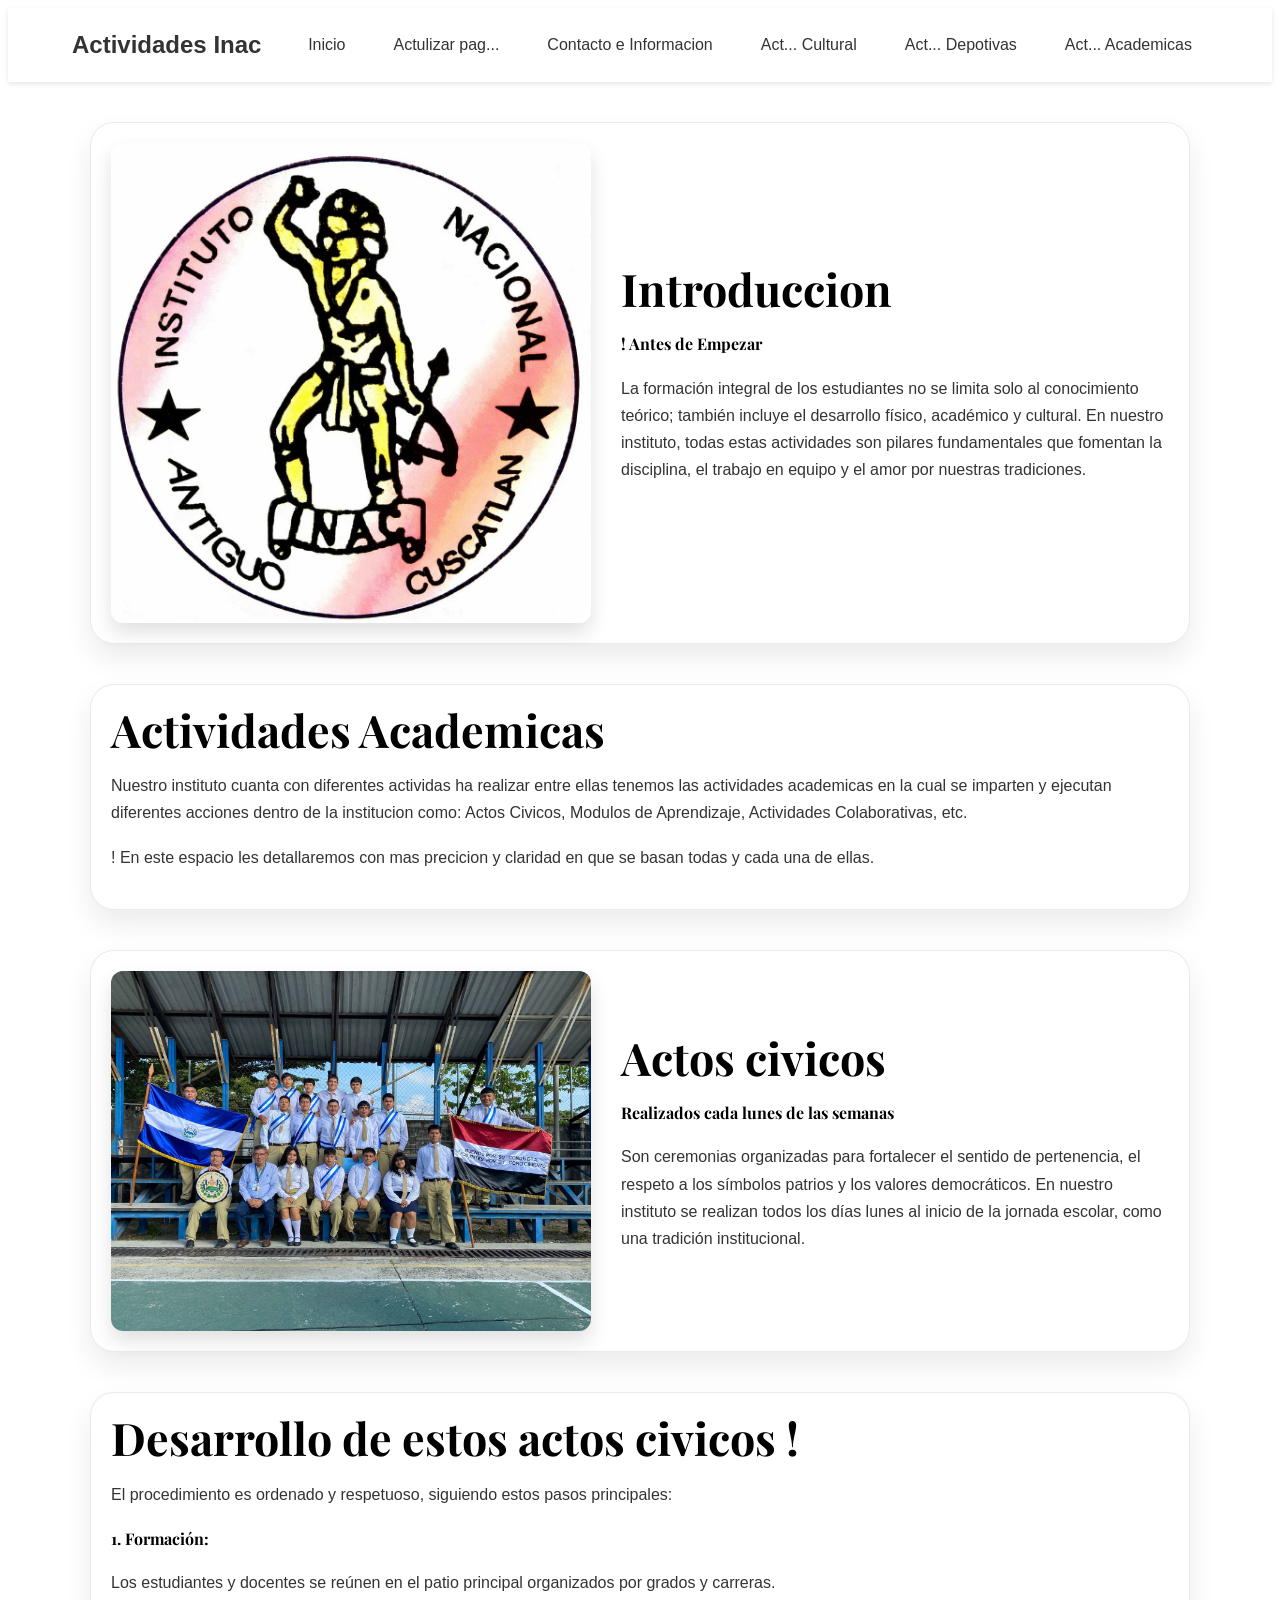
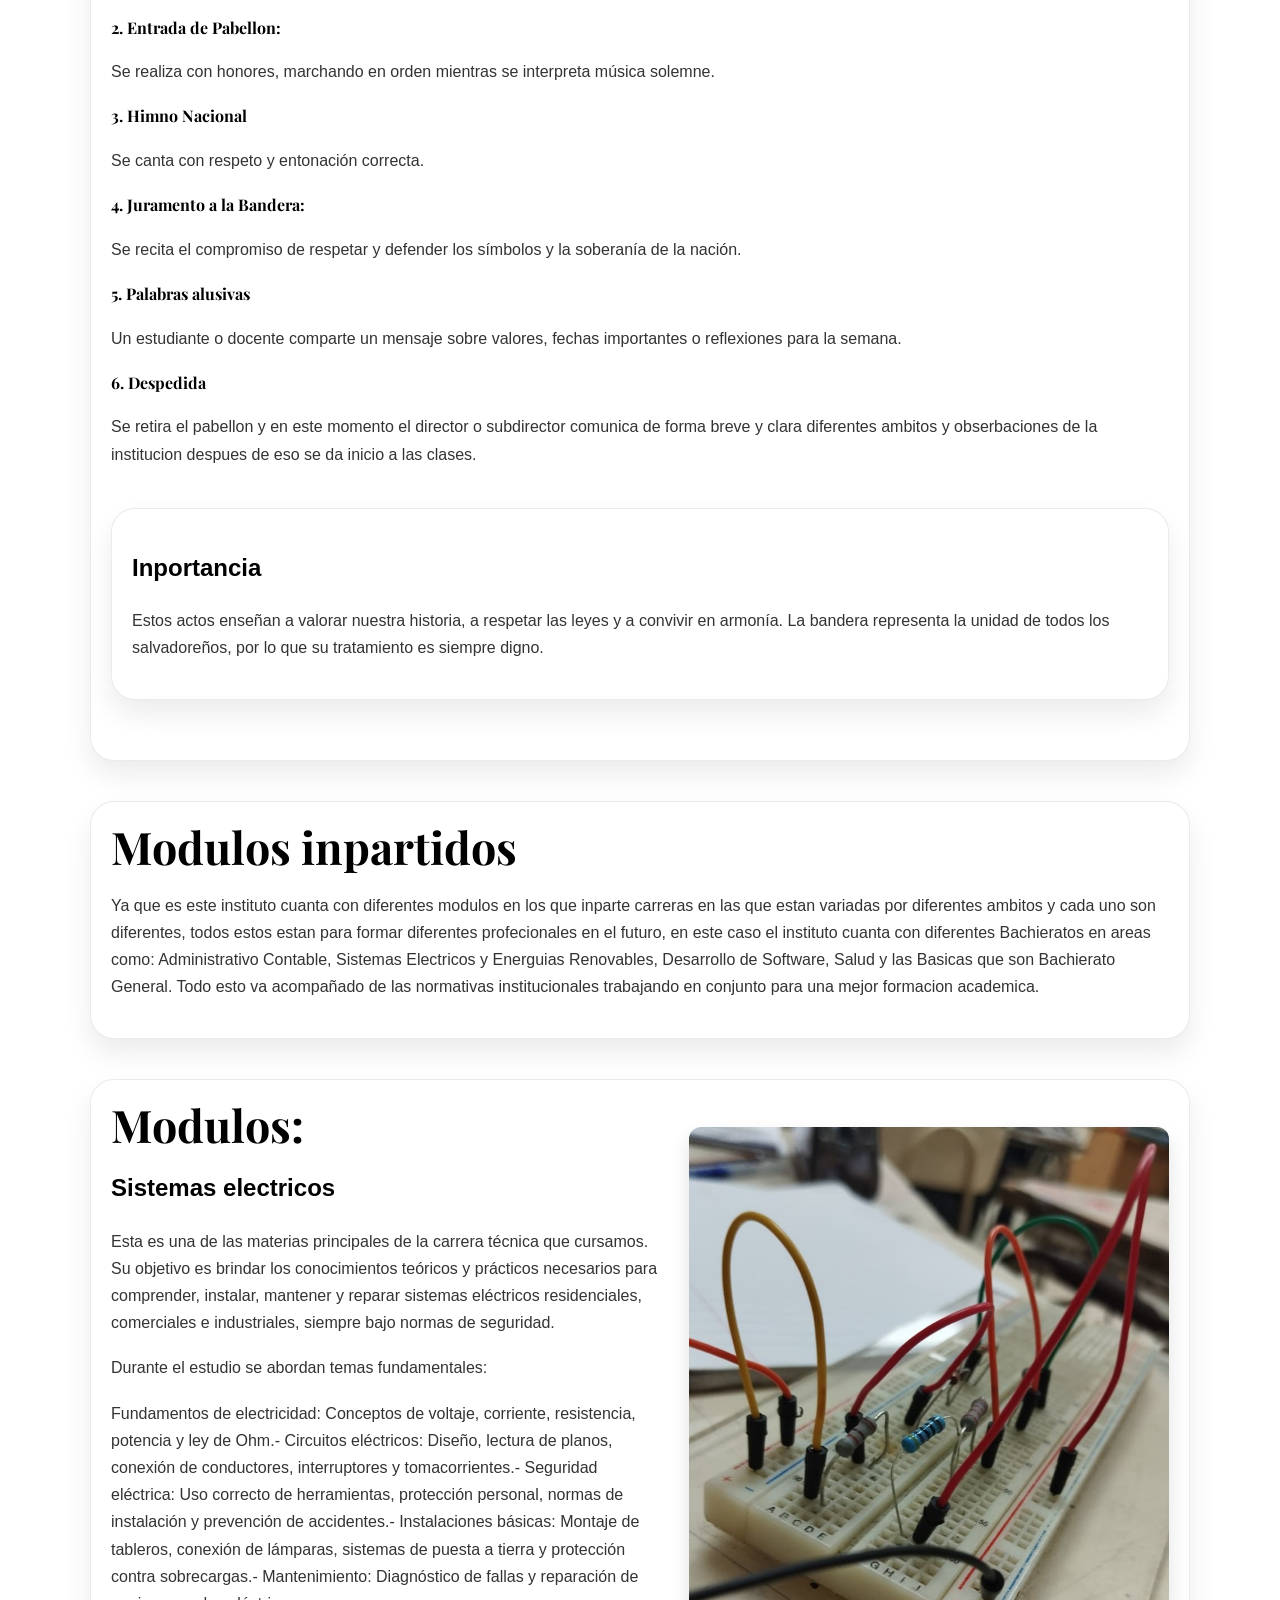
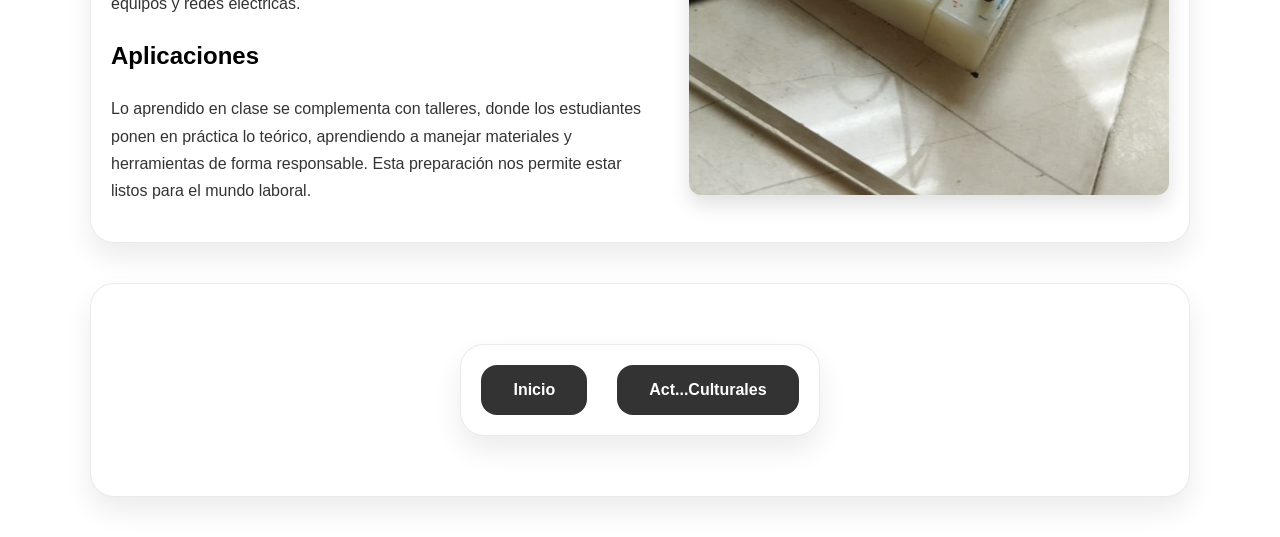
==== actividadesinacp.html @ 6315f8cf "Add files via upload" ====
<!DOCTYPE html>
<html lang="es-ES">
<head>
    <meta charset="UTF-8">
    <meta name="viewport" content="width=device-width, initial-scale=1.0">
    <title>Barroco Copy</title>
    <link rel="stylesheet" href="styles.css">
    <link href="https://fonts.googleapis.com/css2?family=Montserrat:wght@600;700&family=Playfair+Display:wght@400;700&display=swap" rel="stylesheet">
    <style>
        .detalle-barroco {
            display: flex;
            flex-wrap: wrap;
            align-items: center;
            gap: 30px;
            max-width: 1100px;
            margin: 40px auto;
            padding: 20px;
        }
        .detalle-barroco img {
            width: 100%;
            max-width: 480px;
            border-radius: 12px;
            object-fit: cover;
            box-shadow: 0 10px 20px rgba(0,0,0,0.12);
        }
        .detalle-barroco.reverse {
            flex-direction: row-reverse;
        }
        .detalle-contenido {
            flex: 1;
            min-width: 280px;
        }
        .detalle-contenido h1,
        .detalle-contenido h4 {
            margin: 0 0 18px;
            font-family: 'Playfair Display', serif;
        }
        .detalle-contenido h1 {
            font-size: 2.8rem;
            line-height: 1.1;
        }
        .detalle-contenido p {
            color: #333;
            line-height: 1.7;
            margin-bottom: 18px;
            font-size: 1rem;
        }
        .detalle-contenido .cta-buton {
            display: block;
            margin: 1.5rem auto 0;
        }
        @media (max-width: 860px) {
            .detalle-barroco {
                flex-direction: column;
                text-align: center;
            }
            .detalle-contenido {
                width: 100%;
            }
            .detalle-barroco img {
                max-width: 100%;
            }
        }
    </style>
</head>
<body>
    <header>
        <nav>
            <div class="logo">Actividades Inac</div>
            <button class="nav-toggle" aria-label="Abrir menú" aria-expanded="false">
                <span></span>
                <span></span>
                <span></span>
            </button>
            <ul class="nav-links">
                <li><a href="inicio.html">Inicio</a></li>
                <li><a href="index.html">Actulizar pag...</a></li>
                <li><a href="Informaciony contactos.html">Contacto e Informacion</a></li>
                <li><a href="actividadesinacp2.html">Act... Cultural</a></li>
                <li><a href="actividadesinacpdepo.html">Act... Depotivas</a></li>
                <li><a href="actividadesinacp.html">Act... Academicas</a></li>


            </ul>
        </nav>
    </header>

    <main class="fade-section">
   <section   class="detalle-barroco">
            <img src="IMGs/inaclogo.jpg" alt="El Barroco">
            <div class="detalle-contenido">
                <h1>Introduccion</h1>
                <h4>! Antes de Empezar</h4>
                <p>La formación integral de los estudiantes no se limita solo al conocimiento teórico;
                     también incluye el desarrollo físico, académico y cultural. En nuestro instituto, 
                     todas estas actividades son pilares fundamentales que fomentan la disciplina, el trabajo 
                     en equipo y el amor por nuestras tradiciones.</p>
                
            </div>
        </section>

        <section class="detalle-barroco reverse">
            
            <div class="detalle-contenido">
                <h1>Actividades Academicas</h1>
                <h4></h4>
                <p>Nuestro instituto cuanta con diferentes actividas ha realizar entre ellas tenemos las actividades academicas en la cual se imparten y ejecutan diferentes acciones dentro 
                    de la institucion como: Actos Civicos, Modulos de Aprendizaje, Actividades Colaborativas, etc.
                </p>

                <h4></h4>
                     <p> ! En este espacio les detallaremos con mas precicion y claridad en que se basan todas y cada una de ellas.</p>
            </div>
        </section>


        <section id="Caracteristicas" class="detalle-barroco">
            <img src="IMGs/actocivico.jpg" alt="Contenido barroco">
            <div class="detalle-contenido">
                <h1>Actos civicos</h1>
                
               <h4>Realizados cada lunes de las semanas
                </h4>
                <p>Son ceremonias organizadas para fortalecer el sentido de pertenencia, el respeto a los símbolos patrios y los valores democráticos. En nuestro instituto se realizan todos los días lunes al inicio de la jornada escolar, como una tradición institucional.

                </p>
            </div>
        </section>


        <section class="detalle-barroco">
            <div class="detalle-contenido">
               <h1>Desarrollo de estos actos civicos !
                </h1>
                <p> El procedimiento es ordenado y respetuoso, siguiendo estos pasos principales:</p>

                <h4>1. Formación: </h4>
                <p>Los estudiantes y docentes se reúnen en el patio principal organizados por grados y carreras.</p>

                    <h4>2. Entrada de Pabellon:
                    </h4>
                    <p>Se realiza con honores, marchando en orden mientras se interpreta música solemne.</p>

                         <h4>3. Himno Nacional</h4>
                         <p>Se canta con respeto y entonación correcta.</p>    
                        
                        
                         <h4>4. Juramento a la Bandera:</h4>
                            <p>Se recita el compromiso de respetar y defender los símbolos y la soberanía de la nación.</p>

                            <h4>5. Palabras alusivas</h4>
                            <p>Un estudiante o docente comparte un mensaje sobre valores, fechas importantes o reflexiones para la semana.</p>

                            <h4>6. Despedida</h4>
                            <p>Se retira el pabellon y en este momento el director o subdirector comunica de forma breve y clara diferentes ambitos y obserbaciones de la institucion despues de eso se da inicio a las clases.

</p>

           
                    
                    
                    
                    
                    <section class="detalle-barroco reverse">
            
            <div class="detalle-contenido">
                 <h2>Inportancia
            </h2>
                
                <h4></h4>

                <p> Estos actos enseñan a valorar nuestra historia, a respetar las leyes y a convivir en armonía. La bandera representa la unidad de todos los salvadoreños, por lo que su tratamiento es siempre digno.</p>
                
            </div>
        </section>




    </section>




<section class="detalle-barroco reverse">
            
            <div class="detalle-contenido">
                <h1> Modulos inpartidos</h1>
                <h2></h2>
                <p>Ya que es este instituto cuanta con diferentes modulos en los que inparte carreras en las que estan variadas por diferentes ambitos y cada uno son diferentes, todos estos estan para 
                    formar diferentes profecionales en el futuro, en este caso el instituto cuanta con diferentes Bachieratos en areas como: Administrativo Contable, Sistemas Electricos y Energuias Renovables, Desarrollo de Software, Salud y las Basicas que son Bachierato General. 
                    Todo esto va acompañado de las normativas institucionales trabajando en conjunto para una mejor formacion academica.
                </p>

                <h4></h4>
                    
            </div>
        </section>



   <section class="detalle-barroco reverse">
            
    <img src="IMGs/modulo.jpg" alt="Carácter barroco">
    
            <div class="detalle-contenido">
                <h1>Modulos:</h1>
                <h2> Sistemas electricos</h2>
                  <p>Esta es una de las materias principales de la carrera técnica que cursamos. 
                    Su objetivo es brindar los conocimientos teóricos y prácticos necesarios para comprender, instalar, 
                    mantener y reparar sistemas eléctricos residenciales, comerciales e industriales, siempre bajo normas de seguridad.</p>

                    <p> Durante el estudio se abordan temas fundamentales:</p>
                    <p>  Fundamentos de electricidad: Conceptos de voltaje, corriente, resistencia, potencia y ley de Ohm.
​
- Circuitos eléctricos: Diseño, lectura de planos, conexión de conductores, interruptores y tomacorrientes.
​
- Seguridad eléctrica: Uso correcto de herramientas, protección personal, normas de instalación y prevención de accidentes.
​
- Instalaciones básicas: Montaje de tableros, conexión de lámparas, sistemas de puesta a tierra y protección contra sobrecargas.
​
- Mantenimiento: Diagnóstico de fallas y reparación de equipos y redes eléctricas.</p>

<h2> Aplicaciones</h2>
<p> Lo aprendido en clase se complementa con talleres, donde los estudiantes ponen en práctica lo teórico, aprendiendo a manejar materiales y herramientas de forma responsable. Esta preparación nos permite estar listos para el mundo laboral.</p>
                
                    </div>

   </section>






<section class="detalle-barroco reverse">
            







            <section id="Caracteristicas" class="detalle-barroco">
        
                <button class="cta-buton" onclick="window.location.href='inicio.html'">Inicio</button>
                <button class="cta-buton" onclick="window.location.href='actividadesinacp2.html'">Act...Culturales</button>
            
            </div>
        </section>








 
    </main>






    <script>
        window.addEventListener('load', () => {
            document.body.classList.add('site-loaded');
        });
    </script>
<script>
const navToggle = document.querySelector('.nav-toggle');
const navLinks = document.querySelector('.nav-links');
if (navToggle && navLinks) {
    navToggle.addEventListener('click', () => {
        const expanded = navToggle.getAttribute('aria-expanded') === 'true';
        navToggle.setAttribute('aria-expanded', String(!expanded));
        navLinks.classList.toggle('nav-open');
    });
}
</script>
</body>
</html>
---- styles.css ----
* {
    margin: revert;
    padding: 0;
    box-sizing: border-box;
    font-family: 'Arial', sans-serif;
    
}
body {
     line-height: 1.6;
     opacity: 0;
     transform: translateY(16px);
     transition: opacity 0.85s ease, transform 0.85s ease;
}

body.site-loaded {
     opacity: 1;
     transform: translateY(0);
}

header {
    box-shadow: 0 2px 5px rgba(0, 0, 0, 0.1);

}

nav {
    display: flex;
    justify-content: space-between;
    align-items: center;
    padding: 1rem 2rem;
    max-width: 1200px;
    margin: 0 auto;
}
.logo {
    font-size: 1.5rem;
    font-weight: bold;
    color: #333;
}
.nav-links {
    display: flex;
    align-items: center;
    gap: 1rem;
    list-style: none;
    margin: 0;
    padding: 0;
}
.nav-links li {
    margin: 0;
}
.nav-links a {
    display: inline-block;
    padding: 0.5rem 1rem;
    border-radius: 12px;
    text-decoration: none;
    color: #333;
    font-weight: 500;
    transition: transform 0.25s ease, background-color 0.3s ease, color 0.3s ease;
}
.nav-links a:hover {
    transform: scale(1.05);
    background-color: rgba(51, 51, 51, 0.08);
    color: #111;
}
.nav-toggle {
    display: none;
    border: none;
    background: transparent;
    cursor: pointer;
    width: 2.4rem;
    height: 2.4rem;
    padding: 0;
    flex-shrink: 0;
}
.nav-toggle span {
    display: block;
    width: 100%;
    height: 3px;
    background: #333;
    border-radius: 999px;
    transition: transform 0.3s ease, opacity 0.3s ease;
    margin: 4px 0;
}
.nav-toggle[aria-expanded="true"] span:nth-child(1) {
    transform: translateY(7px) rotate(45deg);
}
.nav-toggle[aria-expanded="true"] span:nth-child(2) {
    opacity: 0;
}
.nav-toggle[aria-expanded="true"] span:nth-child(3) {
    transform: translateY(-7px) rotate(-45deg);
}
#hero {
    padding-top: 2rem;
    min-height: 100vh;
    position: relative;
    display: flex;
    flex-direction: column;
    justify-content: center;
    align-items: center;
    text-align: center;
    color: #fff;
    padding: 0 1rem;
    overflow: hidden;
}

.hero-bg {
    position: absolute;
    inset: 0;
    background-size: cover;
    background-position: center;
    z-index: 0;
    transition: opacity 0.8s ease;
}

.hero-bg .hero-slide {
    position: absolute;
    inset: 0;
    background-size: cover;
    background-position: left center;
    background-repeat: no-repeat;
    z-index: 0;
    opacity: 0;
    transform: translateX(30px);
    transition: opacity 2.5s cubic-bezier(0.22, 1, 0.36, 1), transform 2.5s cubic-bezier(0.22, 1, 0.36, 1);
}


#hero > .hero-content {
    position: relative;
    z-index: 1;
    opacity: 0;
    transform: translateY(24px);
    animation: heroIntro 2.5s cubic-bezier(0.22, 1, 0.36, 1) forwards;
}

#hero > .hero-content h1,
#hero > .hero-content p,
#hero > .hero-content .cta-buton {
    opacity: 0;
    transform: translateY(12px);
    animation: heroContentFade 2.5s cubic-bezier(0.22, 1, 0.36, 1) forwards;
}

#hero > .hero-content h1 {
    animation-delay: 0.2s;
}

#hero > .hero-content p {
    animation-delay: 0.4s;
}

#hero > .hero-content .cta-buton {
    animation-delay: 0.65s;
}

@keyframes heroIntro {
    0% {
        opacity: 0;
        transform: translateY(40px);
    }
    20% {
        opacity: 0.75;
        transform: translateY(10px);
    }
    100% {
        opacity: 1;
        transform: translateY(0);
    }
}

@keyframes heroContentFade {
    0% {
        opacity: 0;
        transform: translateY(18px);
    }
    60% {
        opacity: 0.6;
        transform: translateY(8px);
    }
    100% {
        opacity: 1;
        transform: translateY(0);
    }
}

#hero h1 {
    font-size: 3rem;
    line-height: 1.1;
    margin-bottom: 1rem;
}

#hero p {
    font-size: 1.1rem;
    margin-bottom: 1.5rem;
}

#Propiedades {
    margin: 2rem auto;
    max-width: 1200px;
    padding: 1.5rem;
    background: rgba(255, 255, 255, 0.95);
    border-radius: 24px;
    box-shadow: 0 14px 30px rgba(0, 0, 0, 0.08);
    transition: transform 0.3s ease, box-shadow 0.3s ease;
    display: grid;
    grid-template-columns: repeat(3, 1fr);
    gap: 1.5rem;
}

#Propiedades:hover {
    transform: translateY(-5px);
    box-shadow: 0 18px 45px rgba(0, 0, 0, 0.12);
}

#Propiedades h2 {
    grid-column: 1 / -1;
}

.propiedades-grid {
    display: flex;
    flex-direction: column;
    background: #fff;
    border-radius: 20px;
    box-shadow: 0 10px 25px rgba(0, 0, 0, 0.08);
    overflow: hidden;
    transition: transform 0.25s ease, box-shadow 0.25s ease, background-color 0.3s ease;
    padding: 1rem;
}

.propiedades-grid:hover {
    transform: scale(1.02);
    box-shadow: 0 18px 40px rgba(0, 0, 0, 0.12);
}

.propiedades-grid img {
    width: 100%;
    display: block;
    border-radius: 16px;
    object-fit: cover;
    margin-bottom: 1rem;
    height: 200px;
}

.propiedades-card {
    display: none;
}

.propiedades-grid h3 {
    font-family: 'Montserrat', sans-serif;
    font-weight: 700;
    font-size: 1.25rem;
    margin: 0 0 0.5rem 0;
    color: #222;
}

button {
    padding: 0.75rem 1.5rem;
    border: none;
    border-radius: 12px;
    font-weight: 600;
    cursor: pointer;
    transition: transform 0.25s ease, background-color 0.3s ease, box-shadow 0.3s ease;
}

.cta-buton {
    background-color: #333;
    color: #fff;
    padding: 1rem 2rem;
    font-size: 1rem;
    border-radius: 16px;
}

.cta-buton:hover {
    background-color: #111;
    transform: scale(1.05);
    box-shadow: 0 8px 20px rgba(0, 0, 0, 0.2);
}

.propiedades-grid button {
    background-color: #007bff;
    color: #fff;
    display: block;
    margin: 1rem auto 0;
    padding: 0.75rem 1.5rem;
    position: relative;
    overflow: hidden;
}

@media (max-width: 768px) {
    nav {
        flex-direction: column;
        align-items: flex-start;
        gap: 0.75rem;
    }

    .nav-toggle {
        display: block;
    }

    .nav-links {
        display: none;
        flex-direction: column;
        width: 100%;
        gap: 0.75rem;
        list-style: none;
        padding: 1rem;
        margin: 0;
        border-radius: 16px;
        background: rgba(255, 255, 255, 0.95);
        box-shadow: 0 14px 30px rgba(0, 0, 0, 0.08);
    }

    .nav-links.nav-open {
        display: flex;
    }

    .nav-links li {
        width: 100%;
    }

    .nav-links a {
        width: 100%;
        padding: 0.75rem 1rem;
    }

    #hero {
        padding-top: 1.5rem;
    }

    #hero h1 {
        font-size: 2.2rem;
    }

    #hero p {
        font-size: 1rem;
    }

    #Propiedades {
        grid-template-columns: 1fr;
        padding: 1rem;
        margin: 1rem;
    }

    .propiedades-grid {
        padding: 0.9rem;
    }

    .propiedades-grid img {
        height: 160px;
        max-height: 180px;
    }
}

.propiedades-grid button:hover {
    background-color: #0056b3;
    transform: scale(1.08);
    box-shadow: 0 6px 15px rgba(0, 123, 255, 0.3);
}

.hero-section {
    position: relative;
    min-height: 60vh;
    display: flex;
    align-items: center;
    justify-content: center;
    padding: 2rem 1rem;
    text-align: center;
    color: #fff;
    background: linear-gradient(180deg, rgba(0,0,0,0.45), rgba(0,0,0,0.45)), url('IMGs/portada.jpg') center/cover no-repeat;
}

.hero-section .hero-content {
    max-width: 900px;
    z-index: 1;
}

.imagenes-grid {
    max-width: 1100px;
    margin: 2rem auto;
    padding: 1.5rem;
    background: rgba(221, 209, 209, 0.95);
    border-radius: 24px;
    box-shadow: 0 14px 30px rgba(0, 0, 0, 0.06);
    transition: transform 0.3s ease, box-shadow 0.3s ease;
}

.imagenes-grid:hover {
    transform: translateY(-4px) scale(1.005);
    box-shadow: 0 22px 40px rgba(0, 0, 0, 0.12);
}

.imagenes-grid h2 {
    margin-bottom: 1rem;
    font-family: 'Montserrat', sans-serif;
    font-size: 1.8rem;
}

.gallery {
    display: grid;
    grid-template-columns: repeat(auto-fit, minmax(240px, 1fr));
    gap: 1rem;
    justify-items: center;
}

.gallery-card {
    overflow: hidden;
    border-radius: 18px;
    box-shadow: 0 12px 30px rgba(0, 0, 0, 0.12);
    transform: translateY(12px);
    opacity: 0;
    transition: transform 0.45s ease, opacity 0.45s ease;
    max-width: 420px;
    width: 100%;
}

body.site-loaded .gallery-card {
    transform: translateY(0);
    opacity: 1;
}

.gallery-card img {
    width: 100%;
    display: block;
    aspect-ratio: 16/10;
    object-fit: cover;
    transition: transform 0.35s ease;
}

.gallery-card:hover img {
    transform: scale(1.04);
}

.detalle-barroco {
    background: #fff;
    border: 1px solid rgba(0, 0, 0, 0.08);
    border-radius: 24px;
    padding: 1.5rem;
    box-shadow: 0 14px 28px rgba(0, 0, 0, 0.08);
    transition: transform 0.3s ease, box-shadow 0.3s ease, border-color 0.3s ease;
}

.detalle-barroco img {
    display: block;
    width: 100%;
    max-width: 1000px;
    border-radius: 12px;
    object-fit: cover;
    box-shadow: 0 10px 20px rgba(0,0,0,0.12);
    margin: 0 auto;
}

.detalle-barroco:hover {
    transform: translateY(-6px) scale(1.01);
    box-shadow: 0 24px 40px rgba(0, 0, 0, 0.14);
    border-color: rgba(0, 0, 0, 0.16);
}

.detail-section {
    display: none;
    position: fixed;
    width: 100%;
    height: 100vh;
    left: 0;
    top: 0;
    margin: 0;
    padding: 3rem 4rem;
    background: #f9f9f9;
    z-index: 9997;
    overflow-y: auto;
    pointer-events: auto;
    transition: none;
}

.detail-section.active {
    display: block;
    animation: slideIn 0.6s cubic-bezier(0.22, 1, 0.36, 1);
}

@keyframes slideIn {
    0% {
        opacity: 0;
        transform: translateY(40px);
    }
    100% {
        opacity: 1;
        transform: translateY(0);
    }
}

.detail-section h2 {
    margin-bottom: 1.5rem;
    font-family: 'Playfair Display', serif;
    font-size: 2.5rem;
    color: #1a1a1a;
}

.detail-section p {
    line-height: 1.9;
}

/* Contact page styling */
.contact-wrapper {
    max-width: 1100px;
    margin: 2rem auto;
    padding: 0 1rem;
    display: grid;
    grid-template-columns: 1.15fr 0.95fr;
    gap: 1.8rem;
}

@media (max-width: 900px) {
    .contact-wrapper {
        grid-template-columns: 1fr;
    }
}

.characters-section,
.contact-card {
    background: #ffffff;
    border-radius: 26px;
    padding: 2rem;
    box-shadow: 0 18px 35px rgba(0, 0, 0, 0.08);
    transition: transform 0.35s ease, box-shadow 0.35s ease, border-color 0.35s ease;
    opacity: 0;
    transform: translateY(24px);
}

body.site-loaded .characters-section,
body.site-loaded .contact-card {
    opacity: 1;
    transform: translateY(0);
}

.characters-section:hover,
.contact-card:hover {
    transform: translateY(-6px);
    box-shadow: 0 26px 50px rgba(0, 0, 0, 0.12);
}

.characters-section h2,
.contact-card h2 {
    margin-bottom: 1rem;
    font-family: 'Montserrat', sans-serif;
    color: #1a1a1a;
}

.characters-section p {
    line-height: 1.8;
    color: #444;
}

.contact-card form input,
.contact-card form textarea {
    width: 100%;
    padding: 1rem 1.1rem;
    margin-bottom: 1rem;
    border: 1px solid rgba(0, 0, 0, 0.12);
    border-radius: 16px;
    background: #fafafa;
    transition: border-color 0.3s ease, box-shadow 0.3s ease, background-color 0.3s ease;
    font-size: 1rem;
    color: #222;
}

.contact-card form input:focus,
.contact-card form textarea:focus {
    outline: none;
    border-color: #7b5cff;
    box-shadow: 0 0 0 4px rgba(123, 92, 255, 0.1);
    background: #fff;
}

.contact-card form button {
    width: 100%;
    margin-top: 0.5rem;
    background: #7b5cff;
    color: #ffffff;
    border-radius: 18px;
    padding: 1rem 1.2rem;
    font-size: 1rem;
    letter-spacing: 0.02em;
    border: none;
    cursor: pointer;
    box-shadow: 0 10px 22px rgba(123, 92, 255, 0.18);
}

.contact-card form button:hover {
    transform: scale(1.02);
    background: #5f47d1;
}

.confirmation-modal {
    position: fixed;
    inset: 0;
    display: grid;
    place-items: center;
    background: rgba(0, 0, 0, 0.32);
    opacity: 0;
    pointer-events: none;
    transition: opacity 0.35s ease;
    z-index: 999;
}

.confirmation-modal.show {
    opacity: 1;
    pointer-events: all;
}

.confirmation-content {
    background: #ffffff;
    border-radius: 28px;
    padding: 2rem 2.5rem;
    width: min(92%, 420px);
    text-align: center;
    box-shadow: 0 24px 60px rgba(0, 0, 0, 0.16);
    transform: translateY(18px) scale(0.96);
    opacity: 0;
    transition: transform 0.35s ease, opacity 0.35s ease;
}

.confirmation-modal.show .confirmation-content {
    transform: translateY(0) scale(1);
    opacity: 1;
}

.confirmation-content .checkmark {
    width: 72px;
    height: 72px;
    margin: 0 auto 1rem;
    display: grid;
    place-items: center;
    border-radius: 50%;
    background: #7b5cff;
    color: #ffffff;
    font-size: 2rem;
    box-shadow: 0 18px 35px rgba(123, 92, 255, 0.18);
}

.confirmation-content h3 {
    margin-bottom: 0.75rem;
    font-size: 1.8rem;
}

.confirmation-content p {
    line-height: 1.7;
    color: #555;


    color: #444;
    margin-bottom: 1.5rem;
    font-size: 1.05rem;
}

.back-btn {
    display: inline-block;
    position: sticky;
    top: 1rem;
    margin-bottom: 2rem;
    padding: 0.6rem 1.2rem;
    background-color: #6c757d;
    color: #fff;
    text-decoration: none;
    border-radius: 8px;
    font-weight: 600;
    transition: background-color 0.3s ease, transform 0.2s ease;
    z-index: 100;
}

.back-btn:hover {
    background-color: #5a6268;
    transform: translateX(-4px);
}
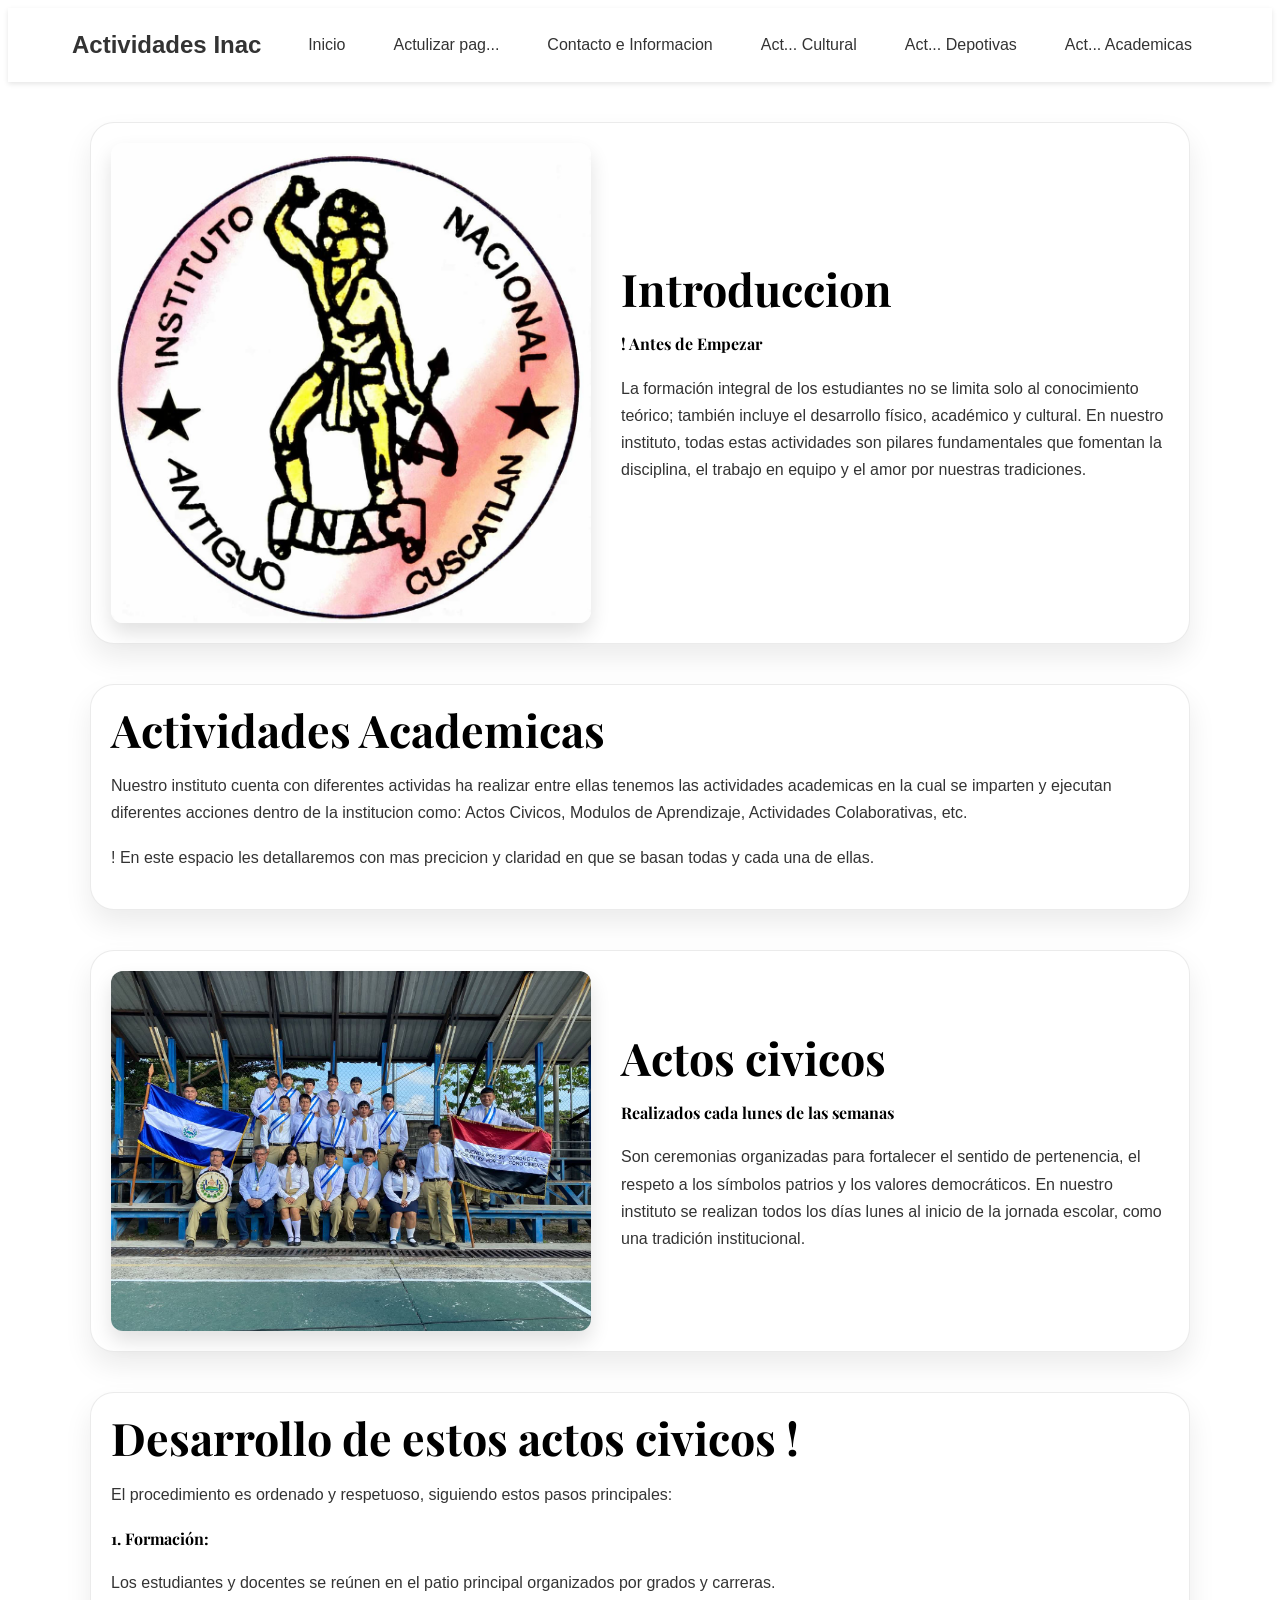
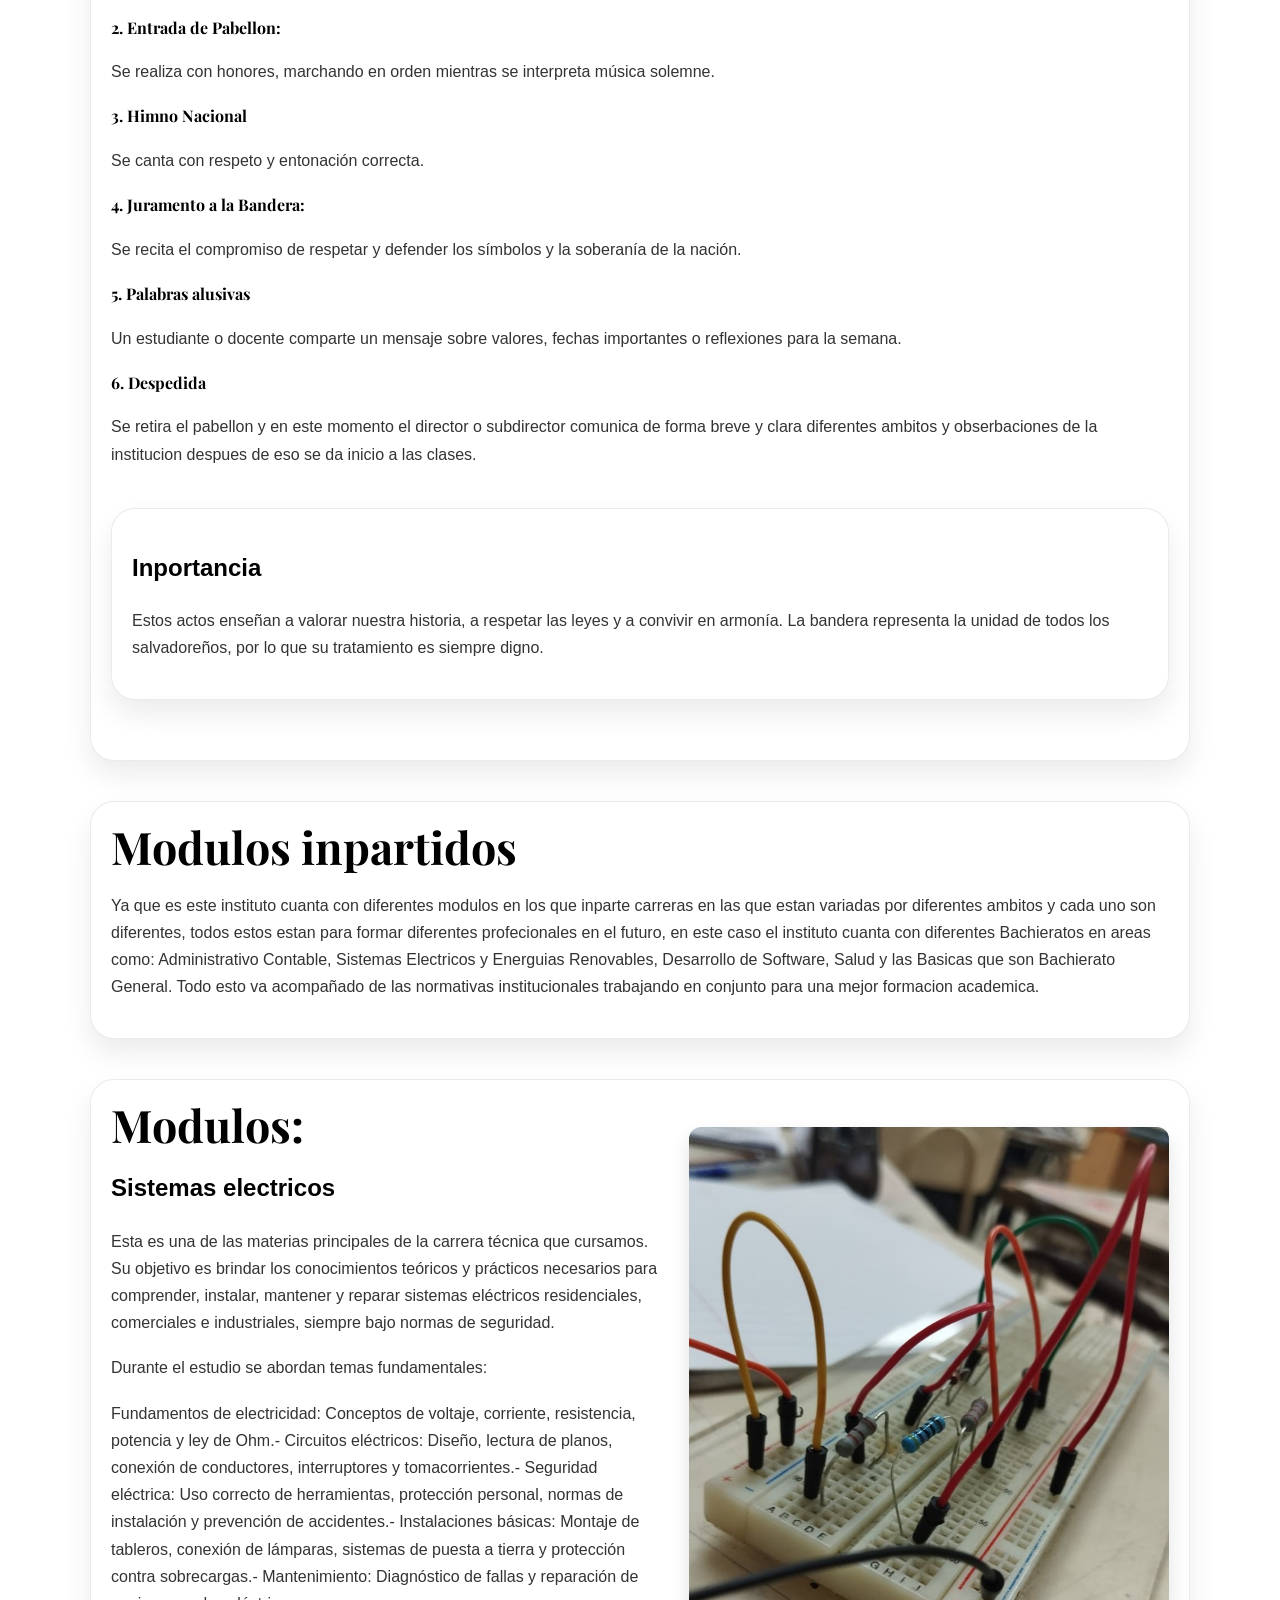
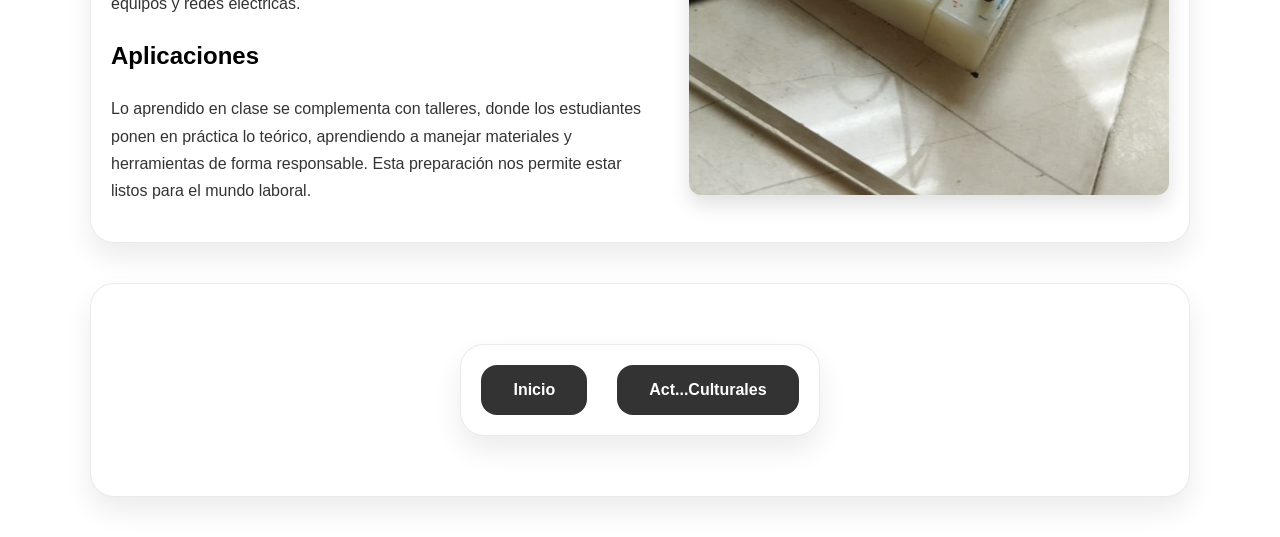
==== commit 58f12bbd: "Update actividadesinacp.html" ====
--- a/actividadesinacp.html
+++ b/actividadesinacp.html
@@ -104,7 +104,7 @@
             <div class="detalle-contenido">
                 <h1>Actividades Academicas</h1>
                 <h4></h4>
-                <p>Nuestro instituto cuanta con diferentes actividas ha realizar entre ellas tenemos las actividades academicas en la cual se imparten y ejecutan diferentes acciones dentro 
+                <p>Nuestro instituto cuenta con diferentes actividas ha realizar entre ellas tenemos las actividades academicas en la cual se imparten y ejecutan diferentes acciones dentro 
                     de la institucion como: Actos Civicos, Modulos de Aprendizaje, Actividades Colaborativas, etc.
                 </p>
 
@@ -282,4 +282,4 @@
 }
 </script>
 </body>
-</html>+</html>
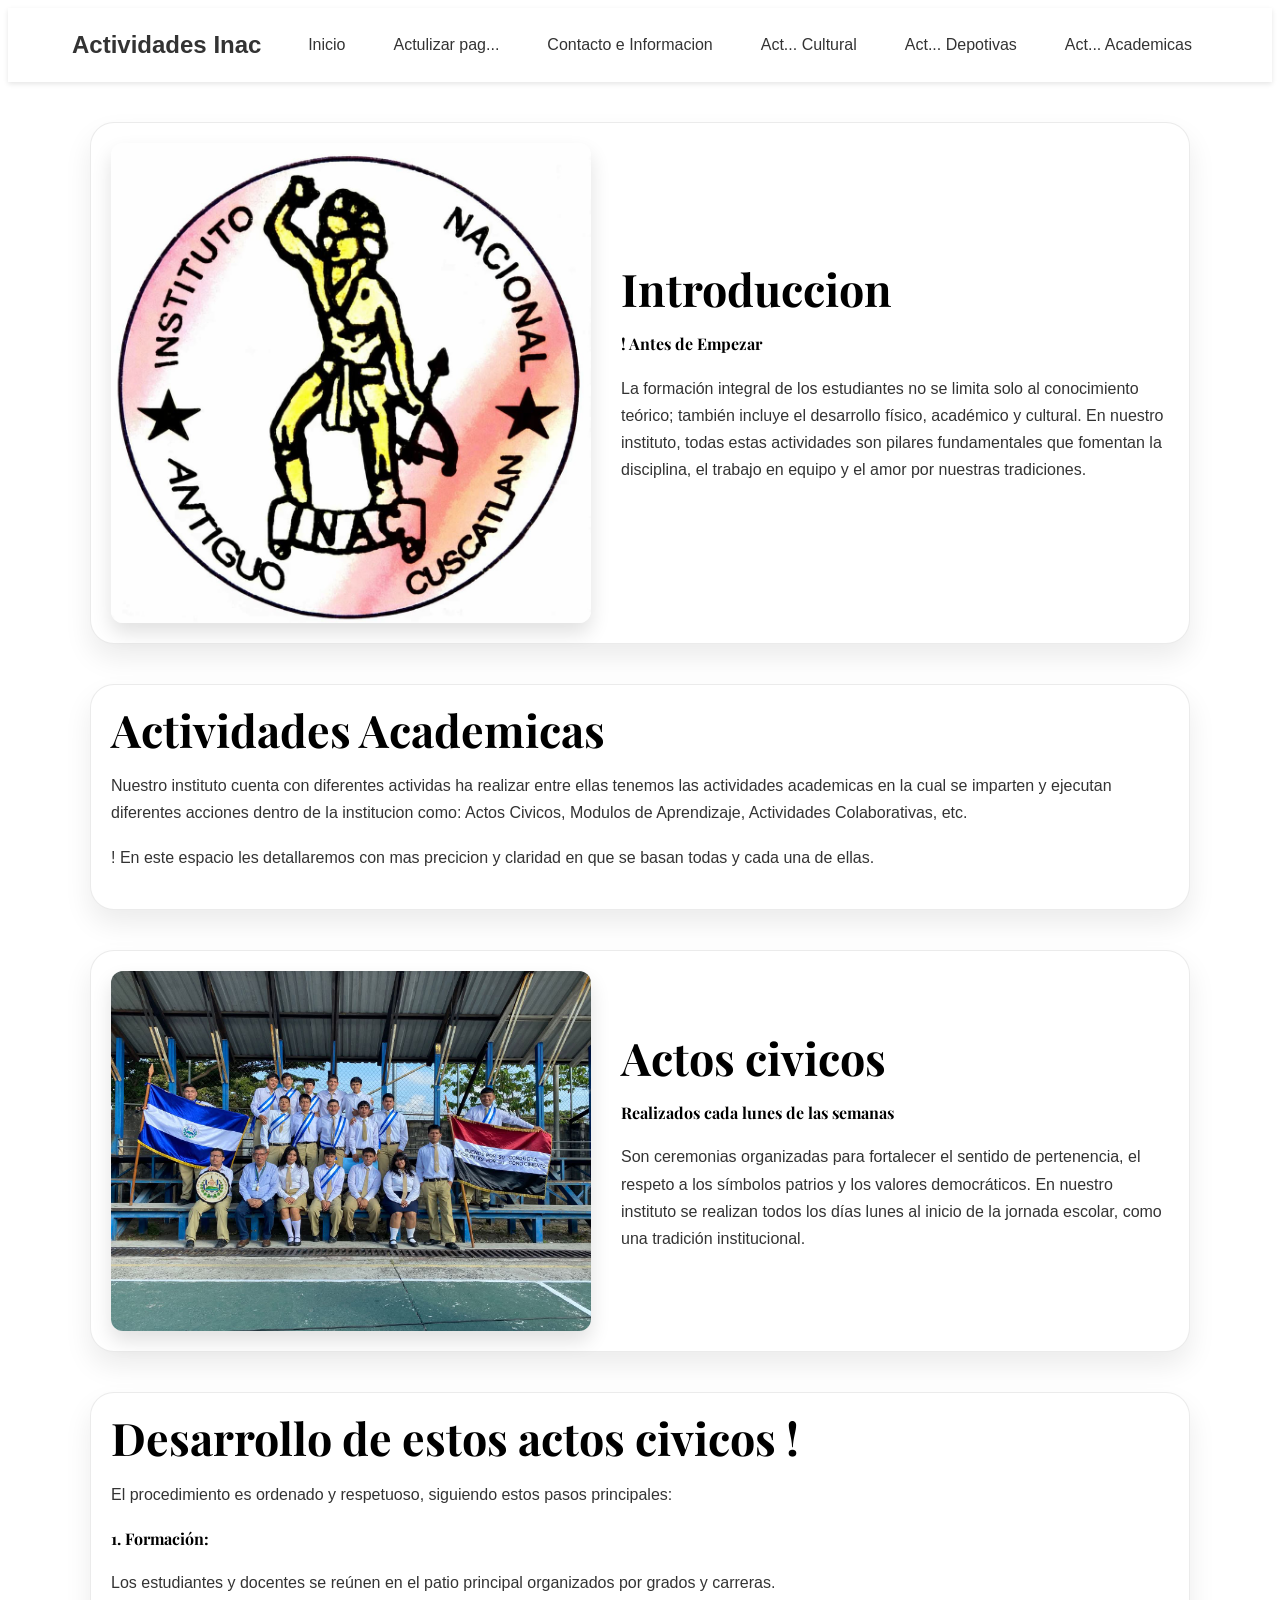
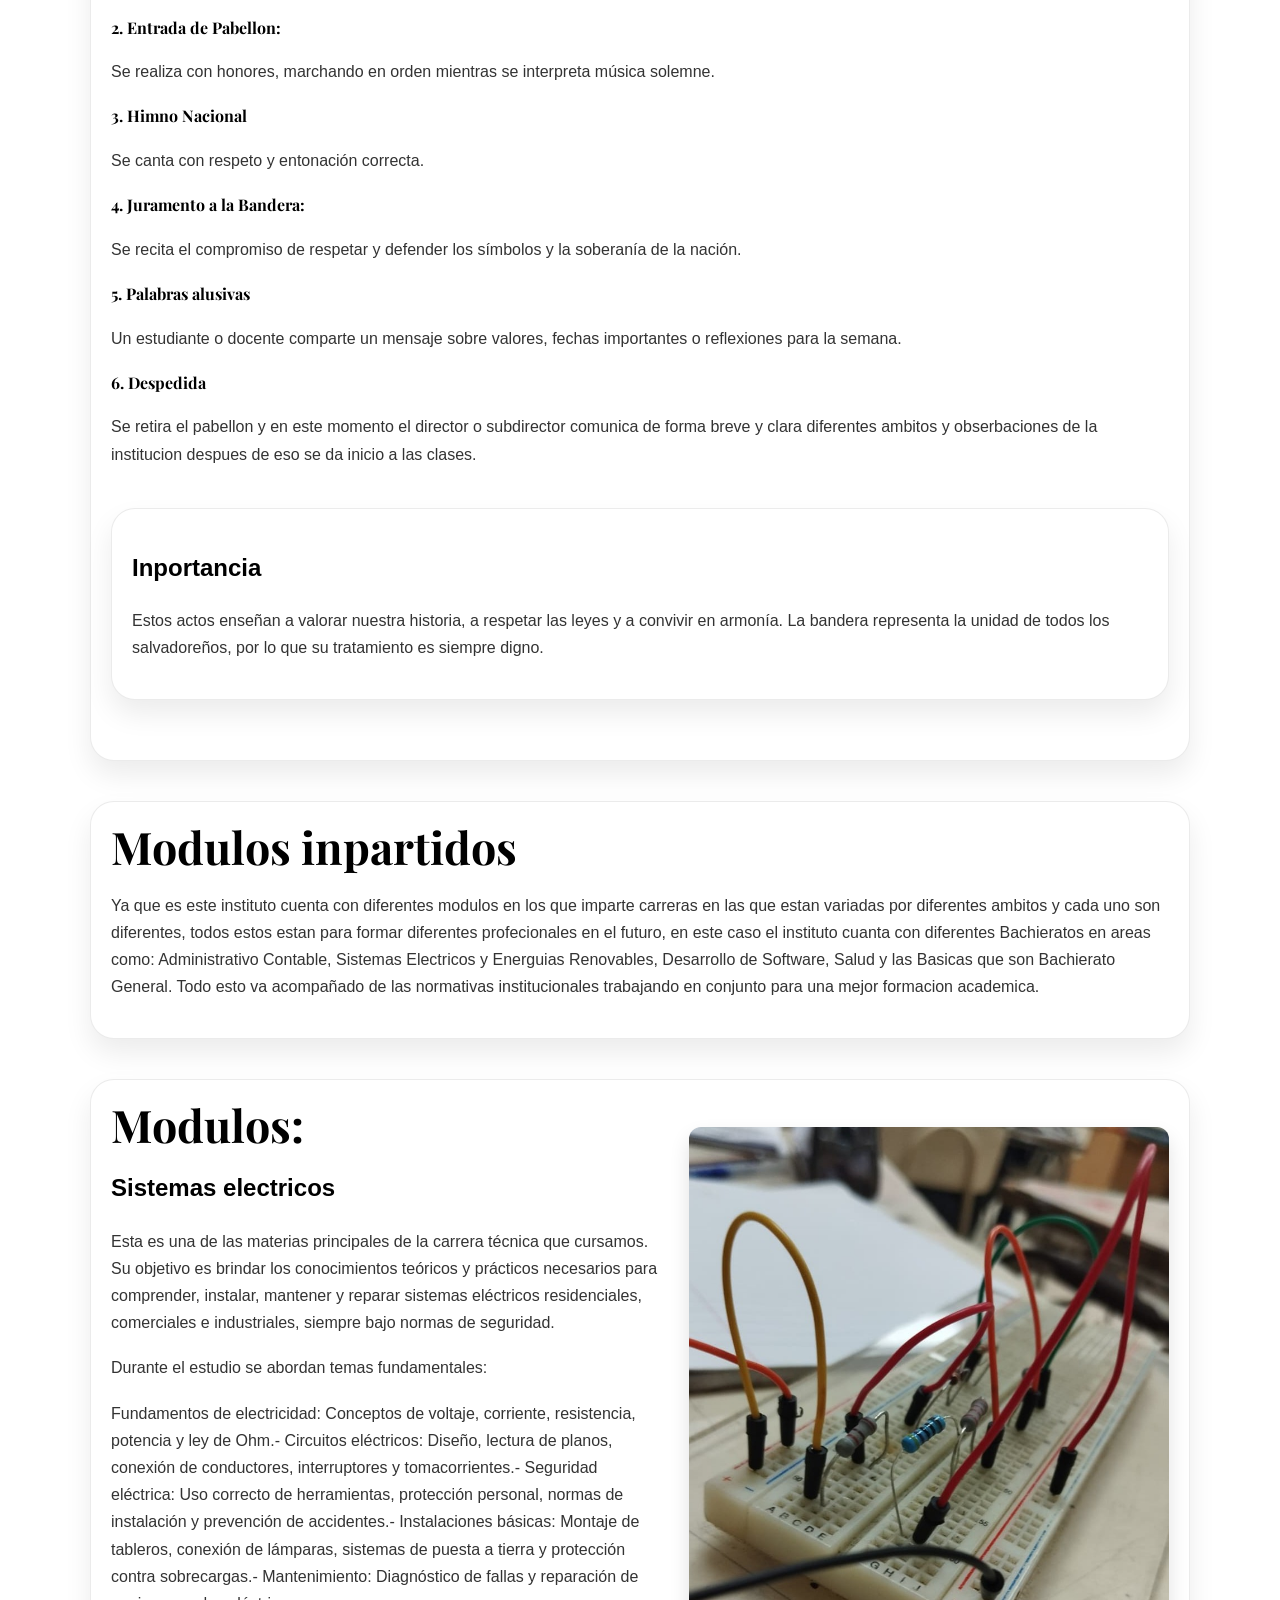
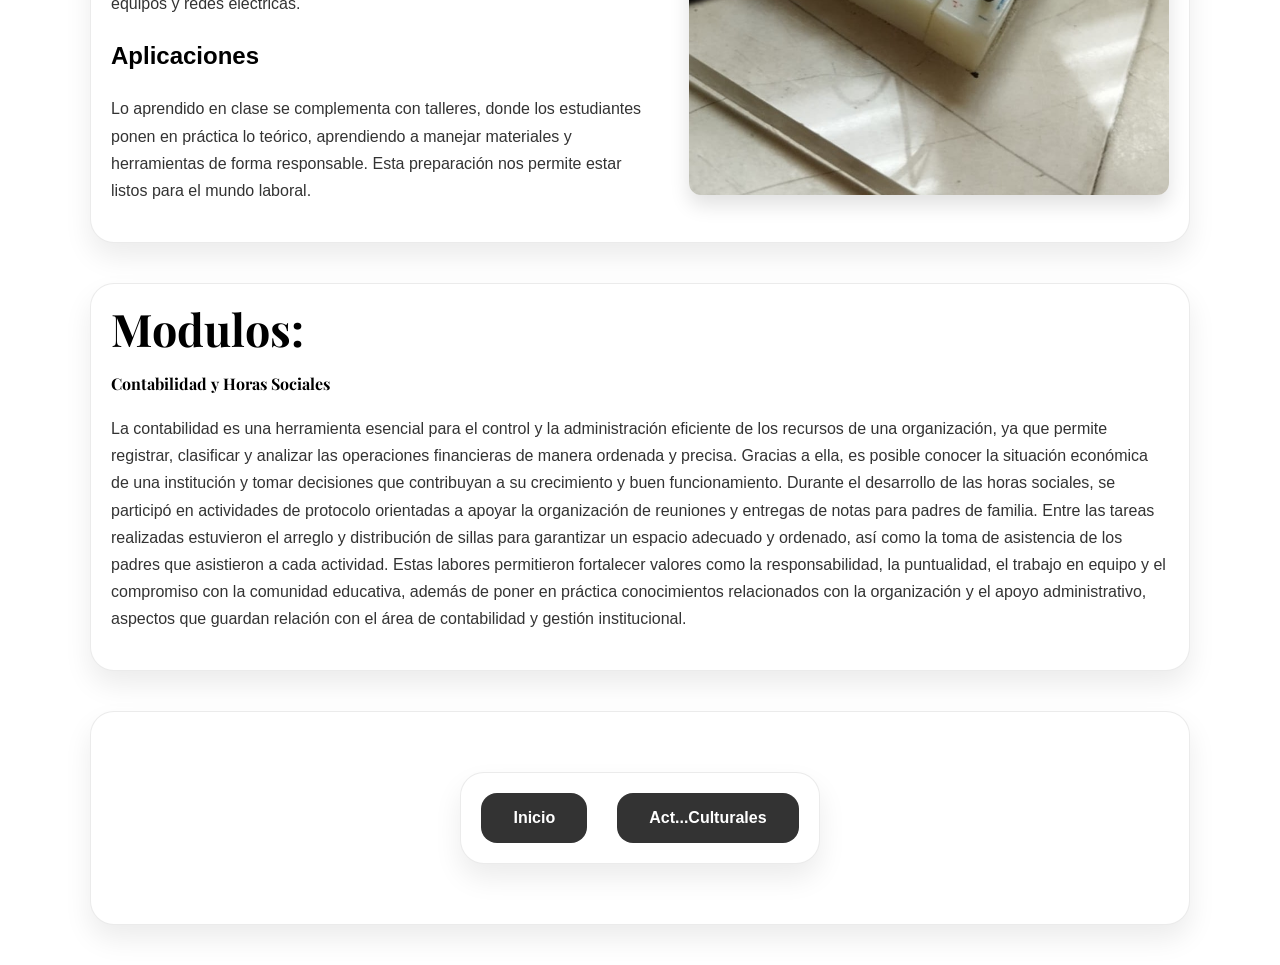
==== commit 11abf73e: "Update actividadesinacp.html" ====
--- a/actividadesinacp.html
+++ b/actividadesinacp.html
@@ -187,7 +187,7 @@
             <div class="detalle-contenido">
                 <h1> Modulos inpartidos</h1>
                 <h2></h2>
-                <p>Ya que es este instituto cuanta con diferentes modulos en los que inparte carreras en las que estan variadas por diferentes ambitos y cada uno son diferentes, todos estos estan para 
+                <p>Ya que es este instituto cuenta con diferentes modulos en los que imparte carreras en las que estan variadas por diferentes ambitos y cada uno son diferentes, todos estos estan para 
                     formar diferentes profecionales en el futuro, en este caso el instituto cuanta con diferentes Bachieratos en areas como: Administrativo Contable, Sistemas Electricos y Energuias Renovables, Desarrollo de Software, Salud y las Basicas que son Bachierato General. 
                     Todo esto va acompañado de las normativas institucionales trabajando en conjunto para una mejor formacion academica.
                 </p>
@@ -229,7 +229,21 @@
    </section>
 
 
-
+<section id="Caracteristicas" class="detalle-barroco">
+            <div class="detalle-contenido">
+                <h1>Modulos:</h1>
+                
+               <h4>Contabilidad y Horas Sociales</h4>
+                <p>La contabilidad es una herramienta esencial para el control y la administración eficiente de los recursos de una organización,
+                    ya que permite registrar, clasificar y analizar las operaciones financieras de manera ordenada y precisa. Gracias a ella, es posible conocer
+                    la situación económica de una institución y tomar decisiones que contribuyan a su crecimiento y buen funcionamiento. Durante el desarrollo de las horas
+                    sociales, se participó en actividades de protocolo orientadas a apoyar la organización de reuniones y entregas de notas para padres de familia.
+                    Entre las tareas realizadas estuvieron el arreglo y distribución de sillas para garantizar un espacio adecuado y ordenado, así como la toma de asistencia de los 
+                    padres que asistieron a cada actividad. Estas labores permitieron fortalecer valores como la responsabilidad, la puntualidad, el trabajo en equipo y el compromiso 
+                    con la comunidad educativa, además de poner en práctica conocimientos relacionados con la organización y el apoyo administrativo, aspectos que guardan relación 
+                    con el área de contabilidad y gestión institucional.</p>
+            </div>
+        </section>
 
 
 
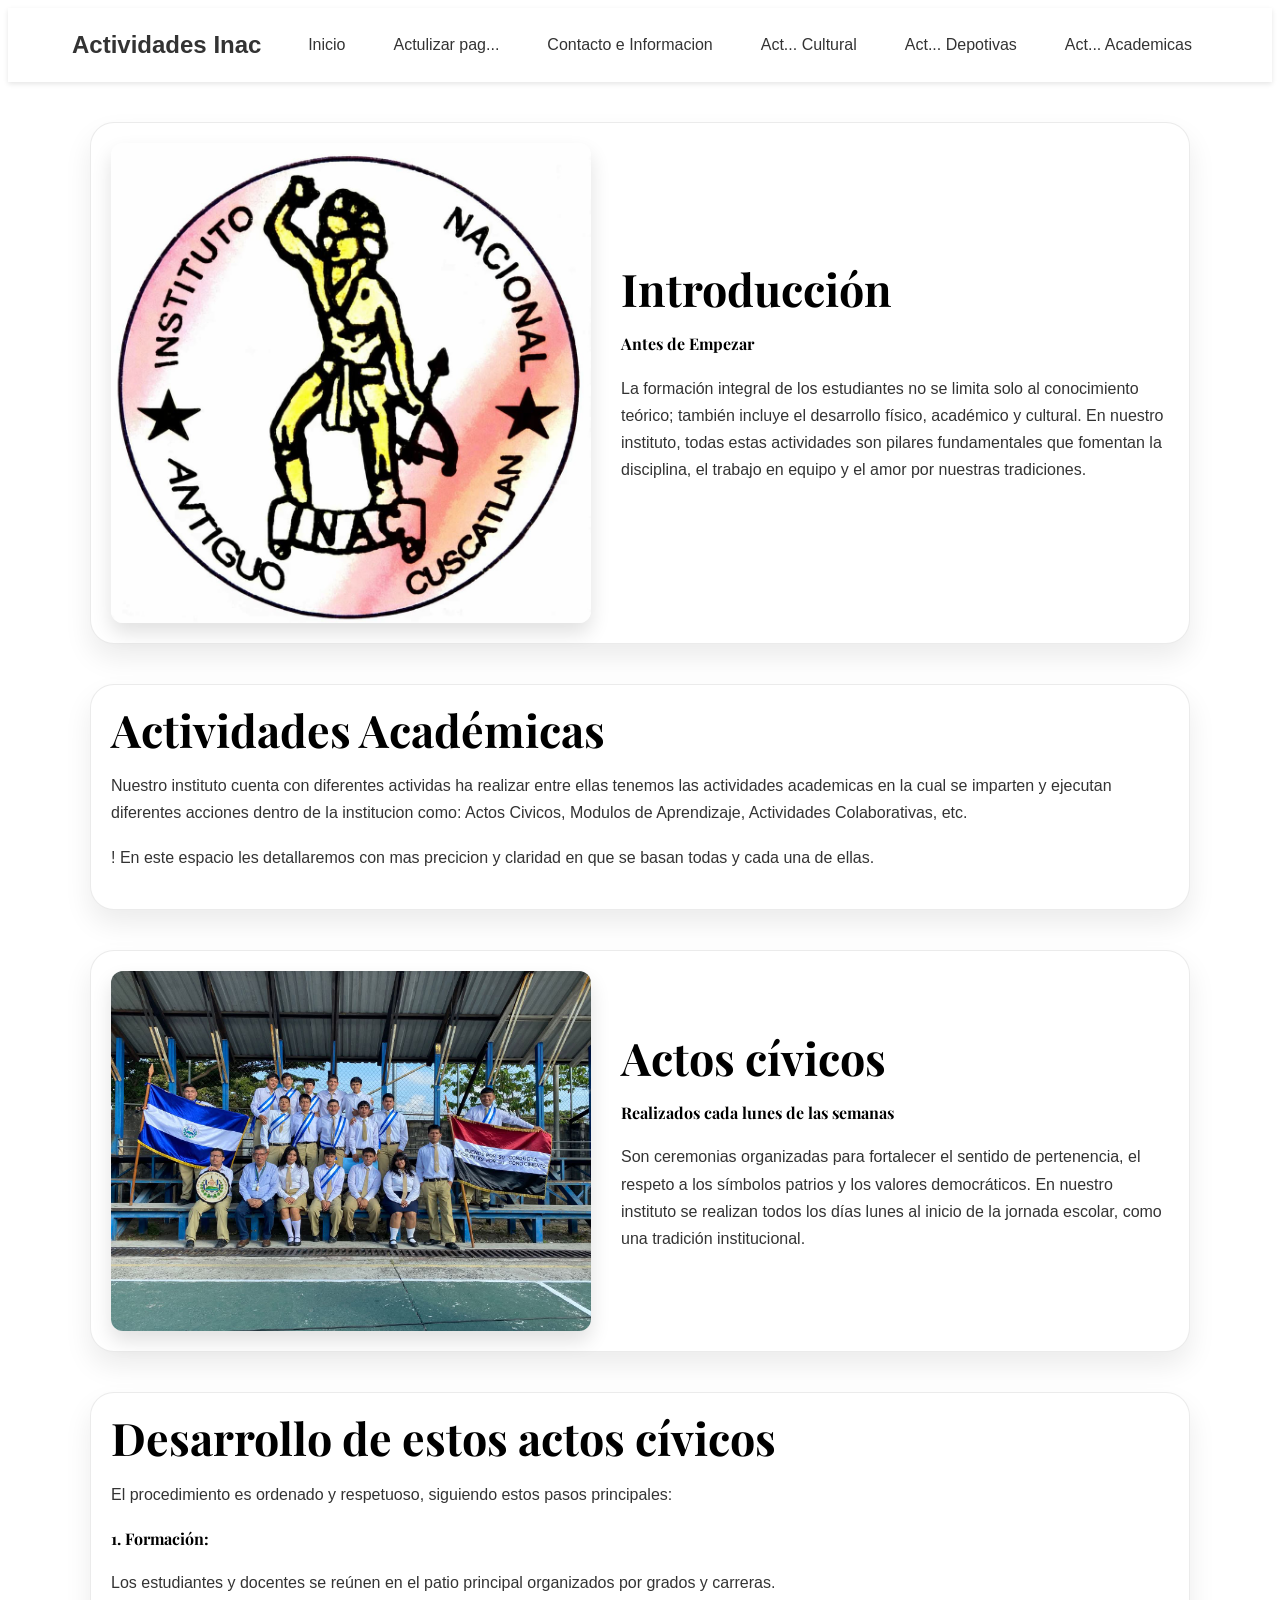
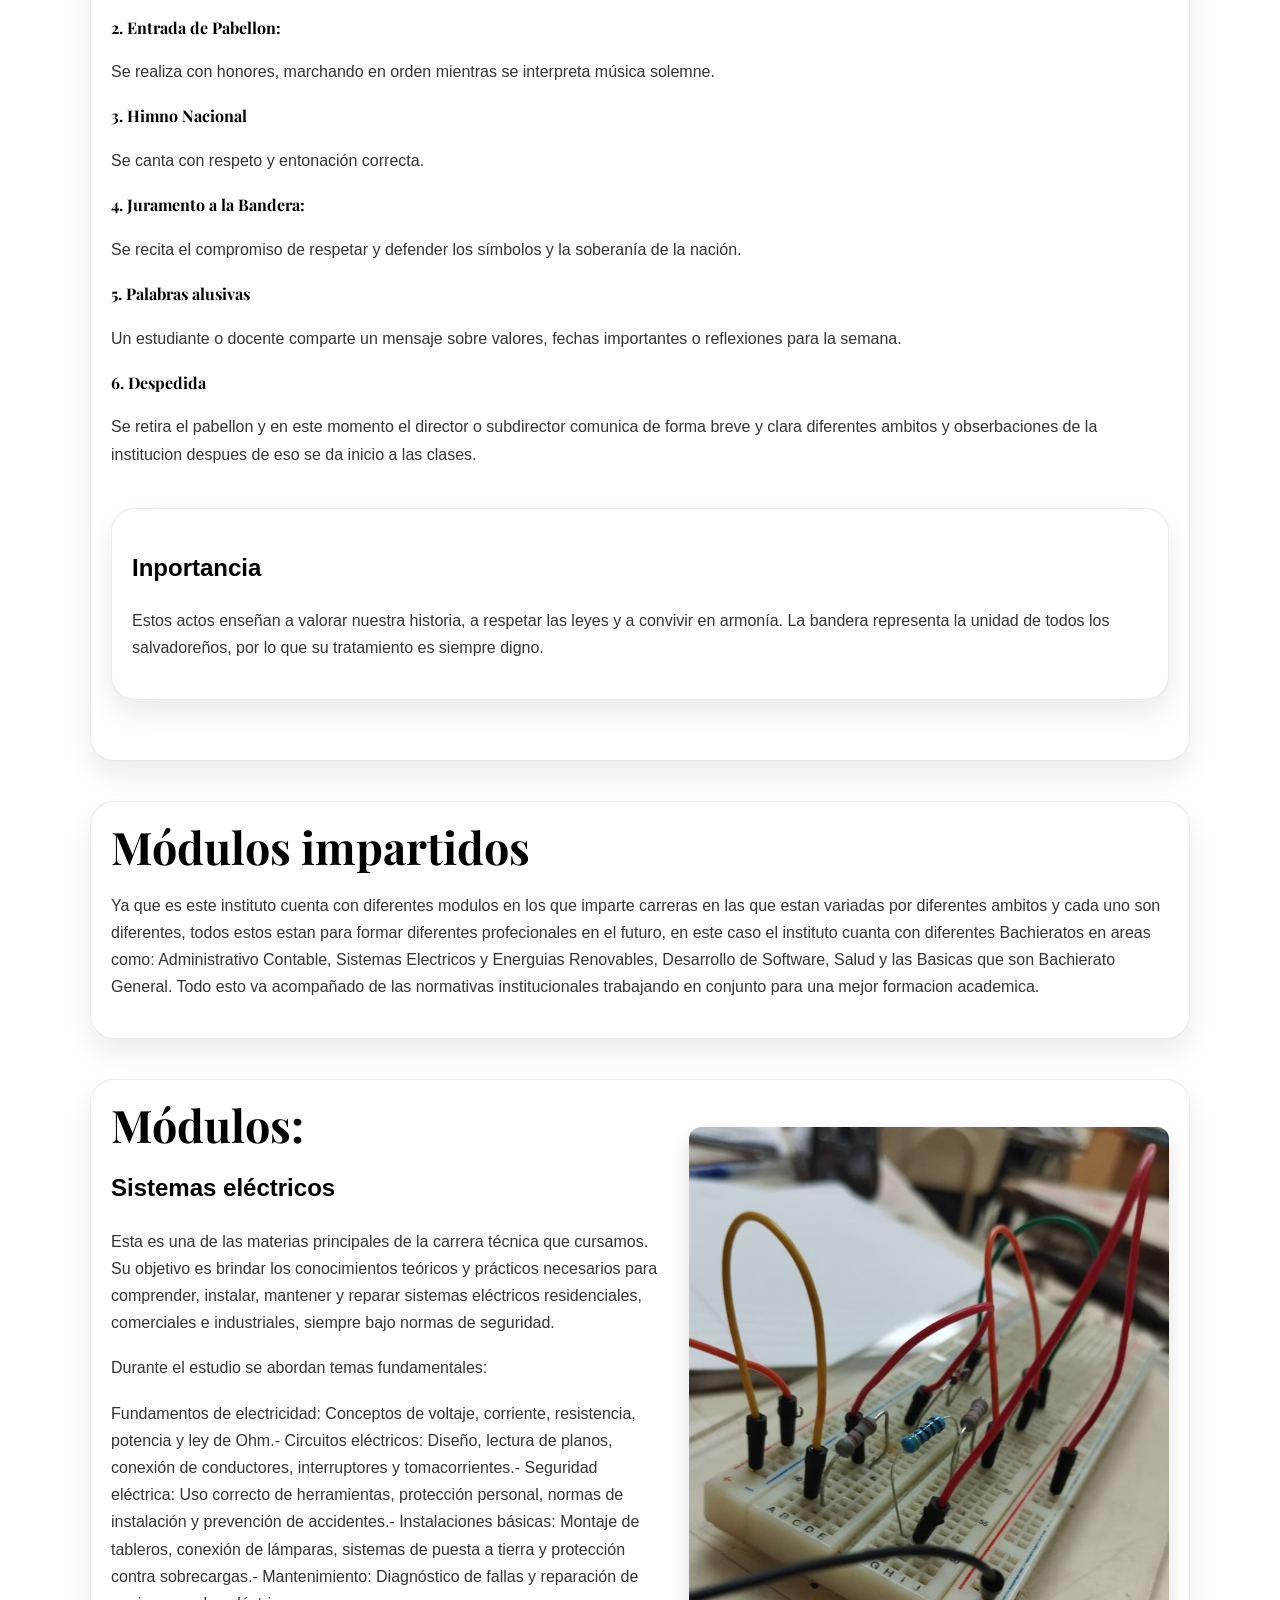
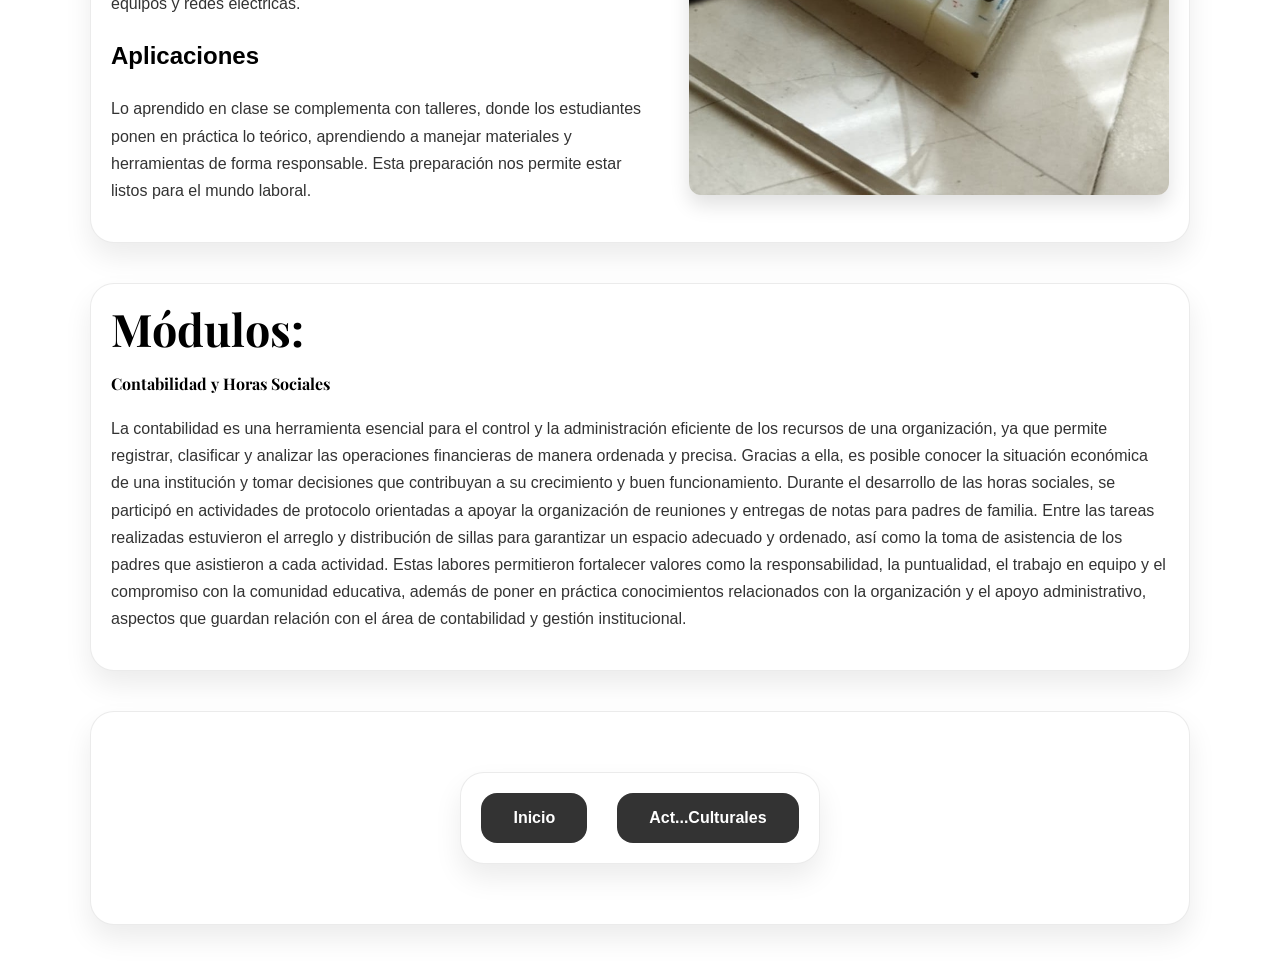
==== commit 279c109e: "Update actividadesinacp.html" ====
--- a/actividadesinacp.html
+++ b/actividadesinacp.html
@@ -89,8 +89,8 @@
    <section   class="detalle-barroco">
             <img src="IMGs/inaclogo.jpg" alt="El Barroco">
             <div class="detalle-contenido">
-                <h1>Introduccion</h1>
-                <h4>! Antes de Empezar</h4>
+                <h1>Introducción</h1>
+                <h4>Antes de Empezar</h4>
                 <p>La formación integral de los estudiantes no se limita solo al conocimiento teórico;
                      también incluye el desarrollo físico, académico y cultural. En nuestro instituto, 
                      todas estas actividades son pilares fundamentales que fomentan la disciplina, el trabajo 
@@ -102,7 +102,7 @@
         <section class="detalle-barroco reverse">
             
             <div class="detalle-contenido">
-                <h1>Actividades Academicas</h1>
+                <h1>Actividades Académicas</h1>
                 <h4></h4>
                 <p>Nuestro instituto cuenta con diferentes actividas ha realizar entre ellas tenemos las actividades academicas en la cual se imparten y ejecutan diferentes acciones dentro 
                     de la institucion como: Actos Civicos, Modulos de Aprendizaje, Actividades Colaborativas, etc.
@@ -117,7 +117,7 @@
         <section id="Caracteristicas" class="detalle-barroco">
             <img src="IMGs/actocivico.jpg" alt="Contenido barroco">
             <div class="detalle-contenido">
-                <h1>Actos civicos</h1>
+                <h1>Actos cívicos</h1>
                 
                <h4>Realizados cada lunes de las semanas
                 </h4>
@@ -130,7 +130,7 @@
 
         <section class="detalle-barroco">
             <div class="detalle-contenido">
-               <h1>Desarrollo de estos actos civicos !
+               <h1>Desarrollo de estos actos cívicos
                 </h1>
                 <p> El procedimiento es ordenado y respetuoso, siguiendo estos pasos principales:</p>
 
@@ -185,7 +185,7 @@
 <section class="detalle-barroco reverse">
             
             <div class="detalle-contenido">
-                <h1> Modulos inpartidos</h1>
+                <h1> Módulos impartidos</h1>
                 <h2></h2>
                 <p>Ya que es este instituto cuenta con diferentes modulos en los que imparte carreras en las que estan variadas por diferentes ambitos y cada uno son diferentes, todos estos estan para 
                     formar diferentes profecionales en el futuro, en este caso el instituto cuanta con diferentes Bachieratos en areas como: Administrativo Contable, Sistemas Electricos y Energuias Renovables, Desarrollo de Software, Salud y las Basicas que son Bachierato General. 
@@ -204,8 +204,8 @@
     <img src="IMGs/modulo.jpg" alt="Carácter barroco">
     
             <div class="detalle-contenido">
-                <h1>Modulos:</h1>
-                <h2> Sistemas electricos</h2>
+                <h1>Módulos:</h1>
+                <h2> Sistemas eléctricos</h2>
                   <p>Esta es una de las materias principales de la carrera técnica que cursamos. 
                     Su objetivo es brindar los conocimientos teóricos y prácticos necesarios para comprender, instalar, 
                     mantener y reparar sistemas eléctricos residenciales, comerciales e industriales, siempre bajo normas de seguridad.</p>
@@ -231,7 +231,7 @@
 
 <section id="Caracteristicas" class="detalle-barroco">
             <div class="detalle-contenido">
-                <h1>Modulos:</h1>
+                <h1>Módulos:</h1>
                 
                <h4>Contabilidad y Horas Sociales</h4>
                 <p>La contabilidad es una herramienta esencial para el control y la administración eficiente de los recursos de una organización,
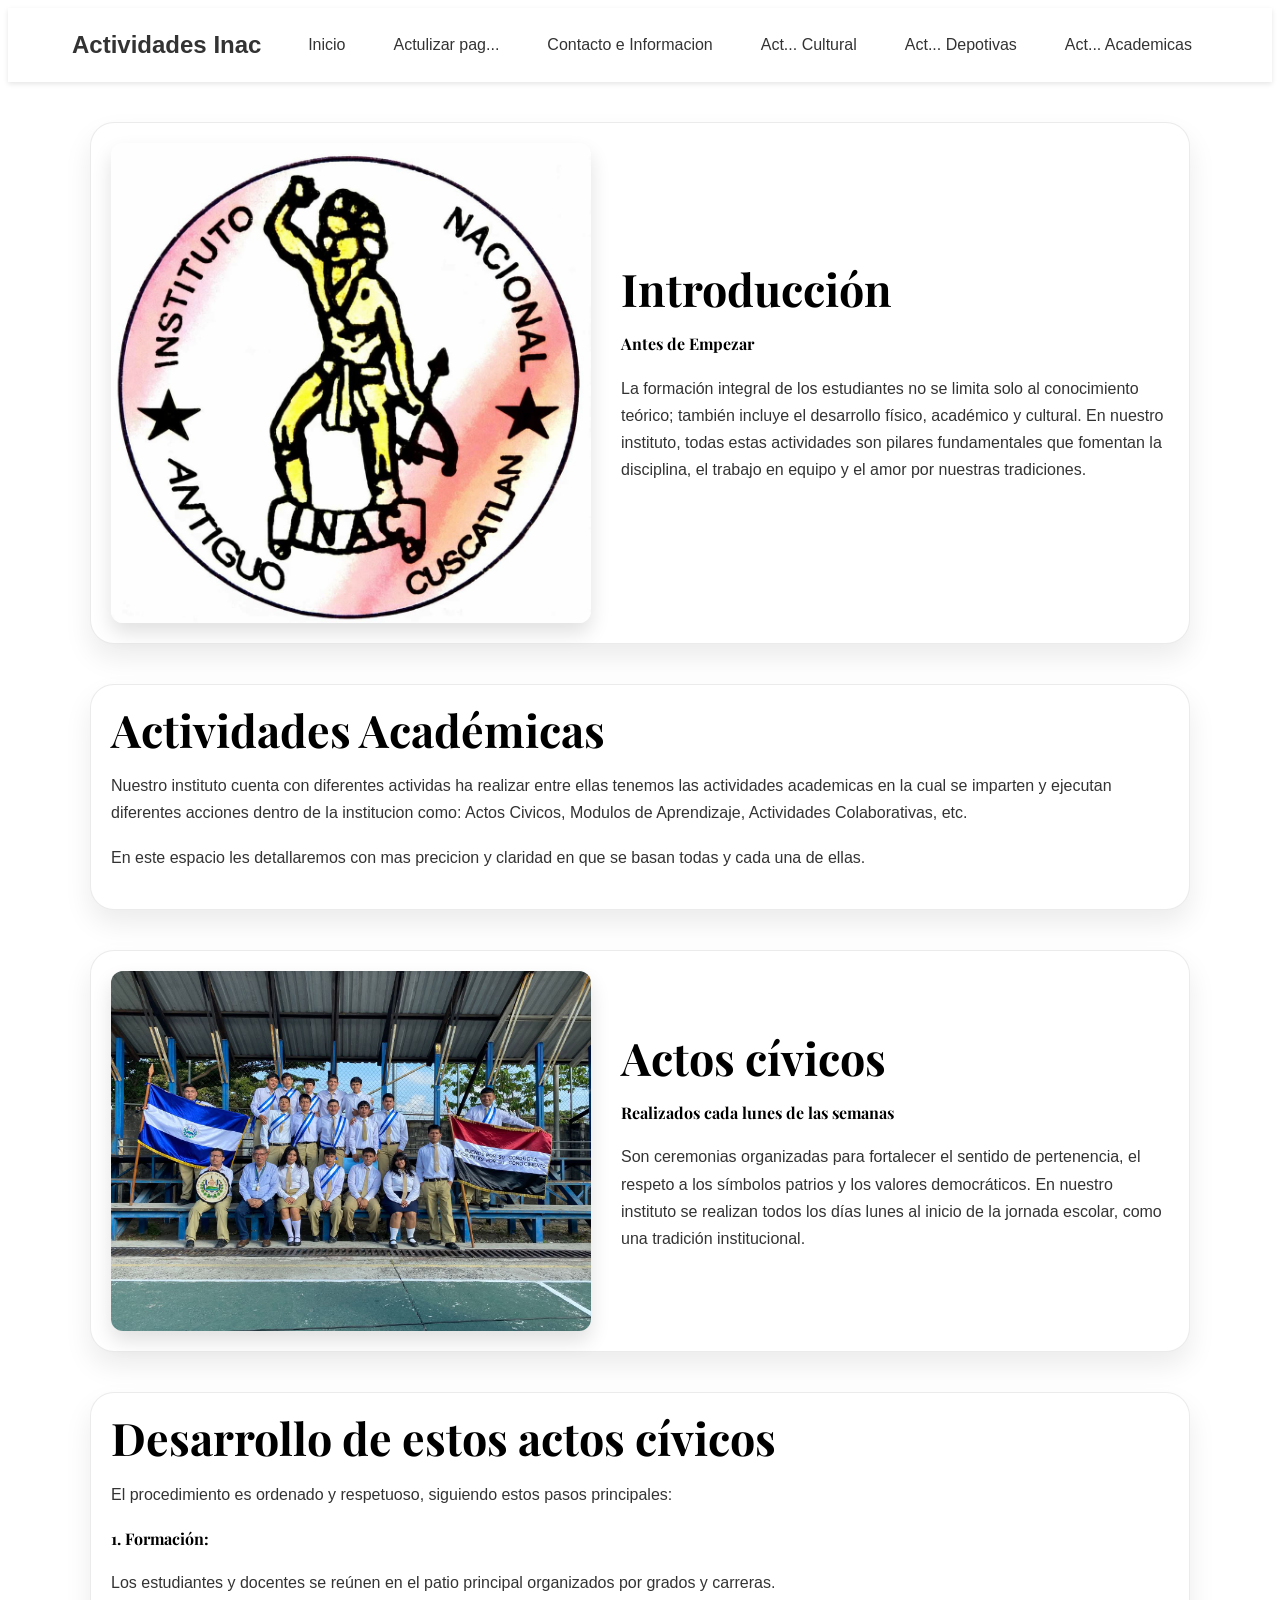
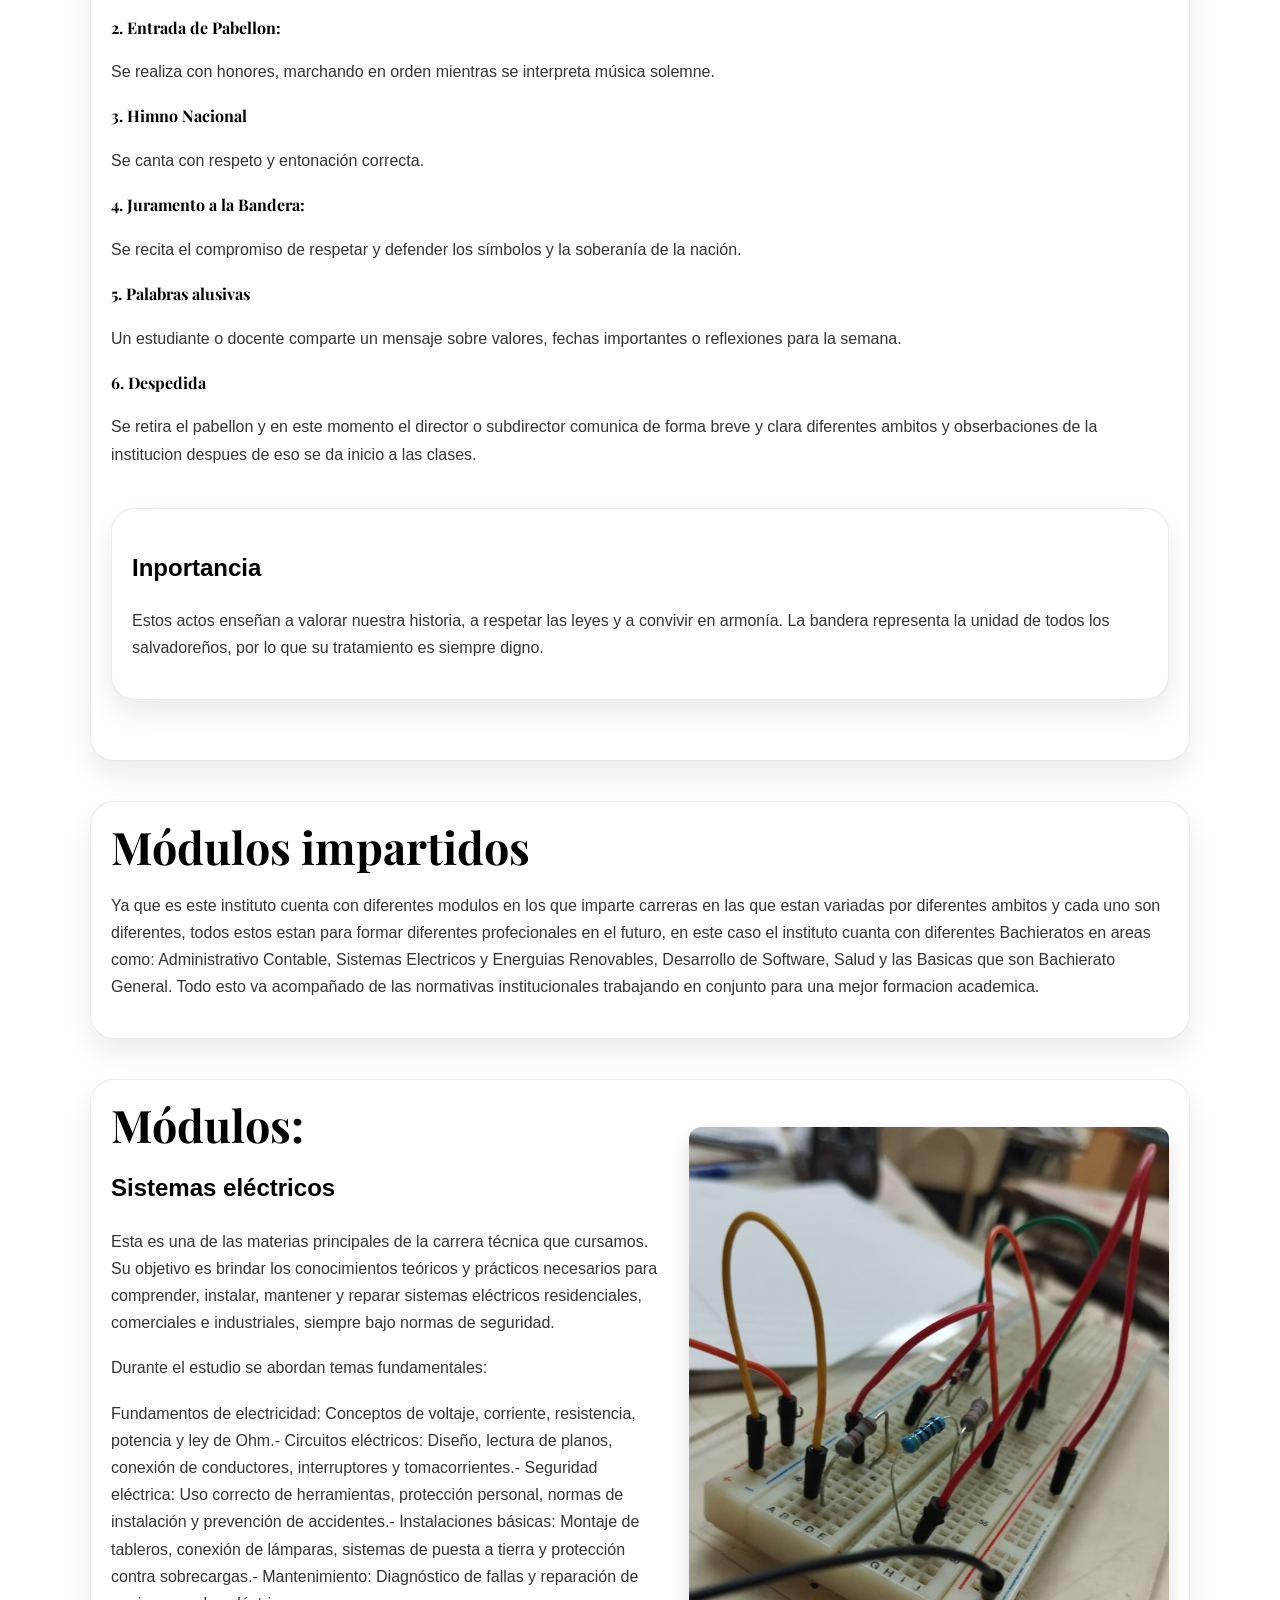
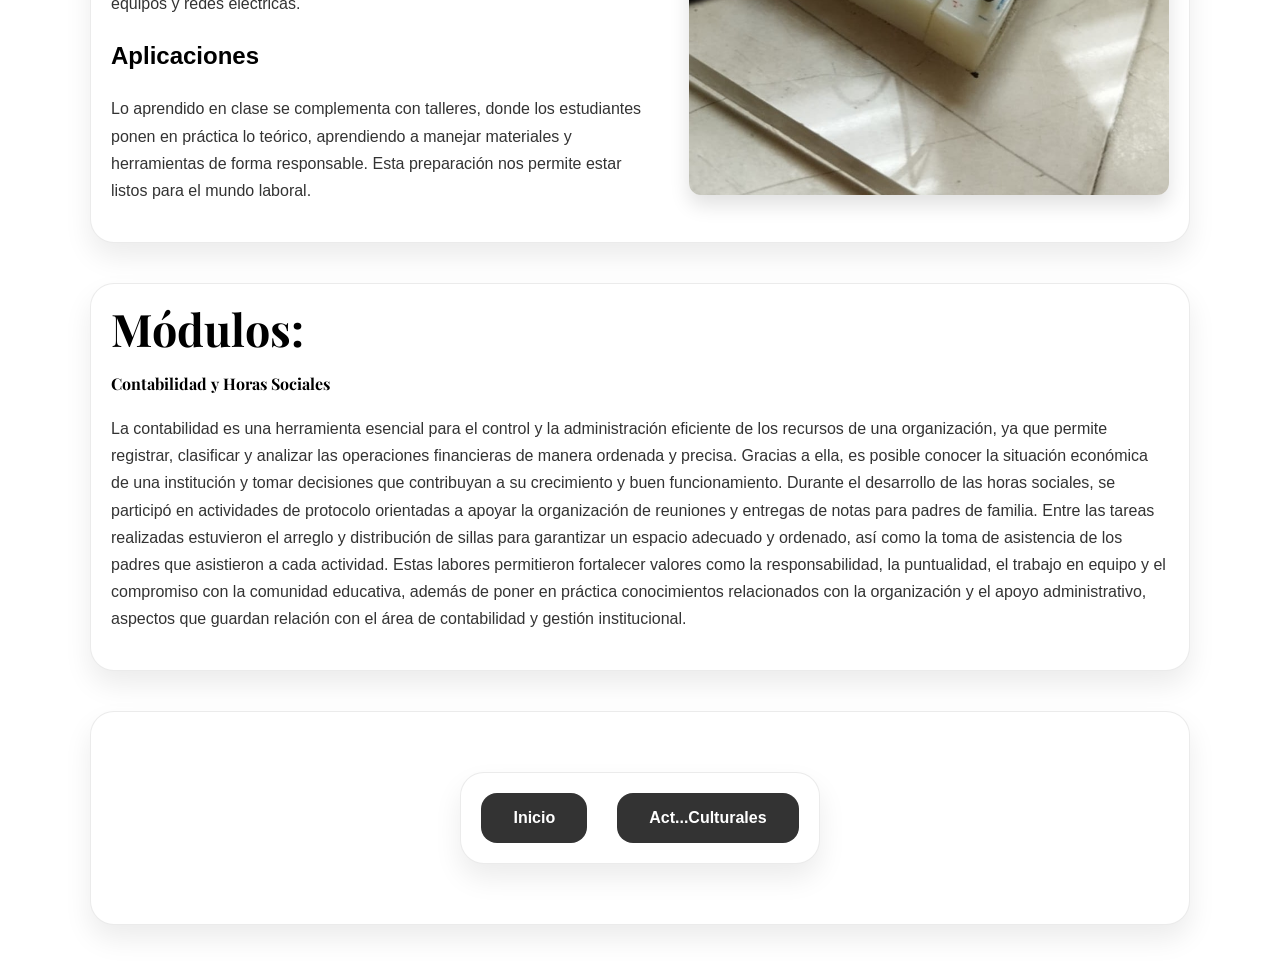
==== commit d319c6ae: "Update actividadesinacp.html" ====
--- a/actividadesinacp.html
+++ b/actividadesinacp.html
@@ -109,7 +109,7 @@
                 </p>
 
                 <h4></h4>
-                     <p> ! En este espacio les detallaremos con mas precicion y claridad en que se basan todas y cada una de ellas.</p>
+                     <p>En este espacio les detallaremos con mas precicion y claridad en que se basan todas y cada una de ellas.</p>
             </div>
         </section>
 
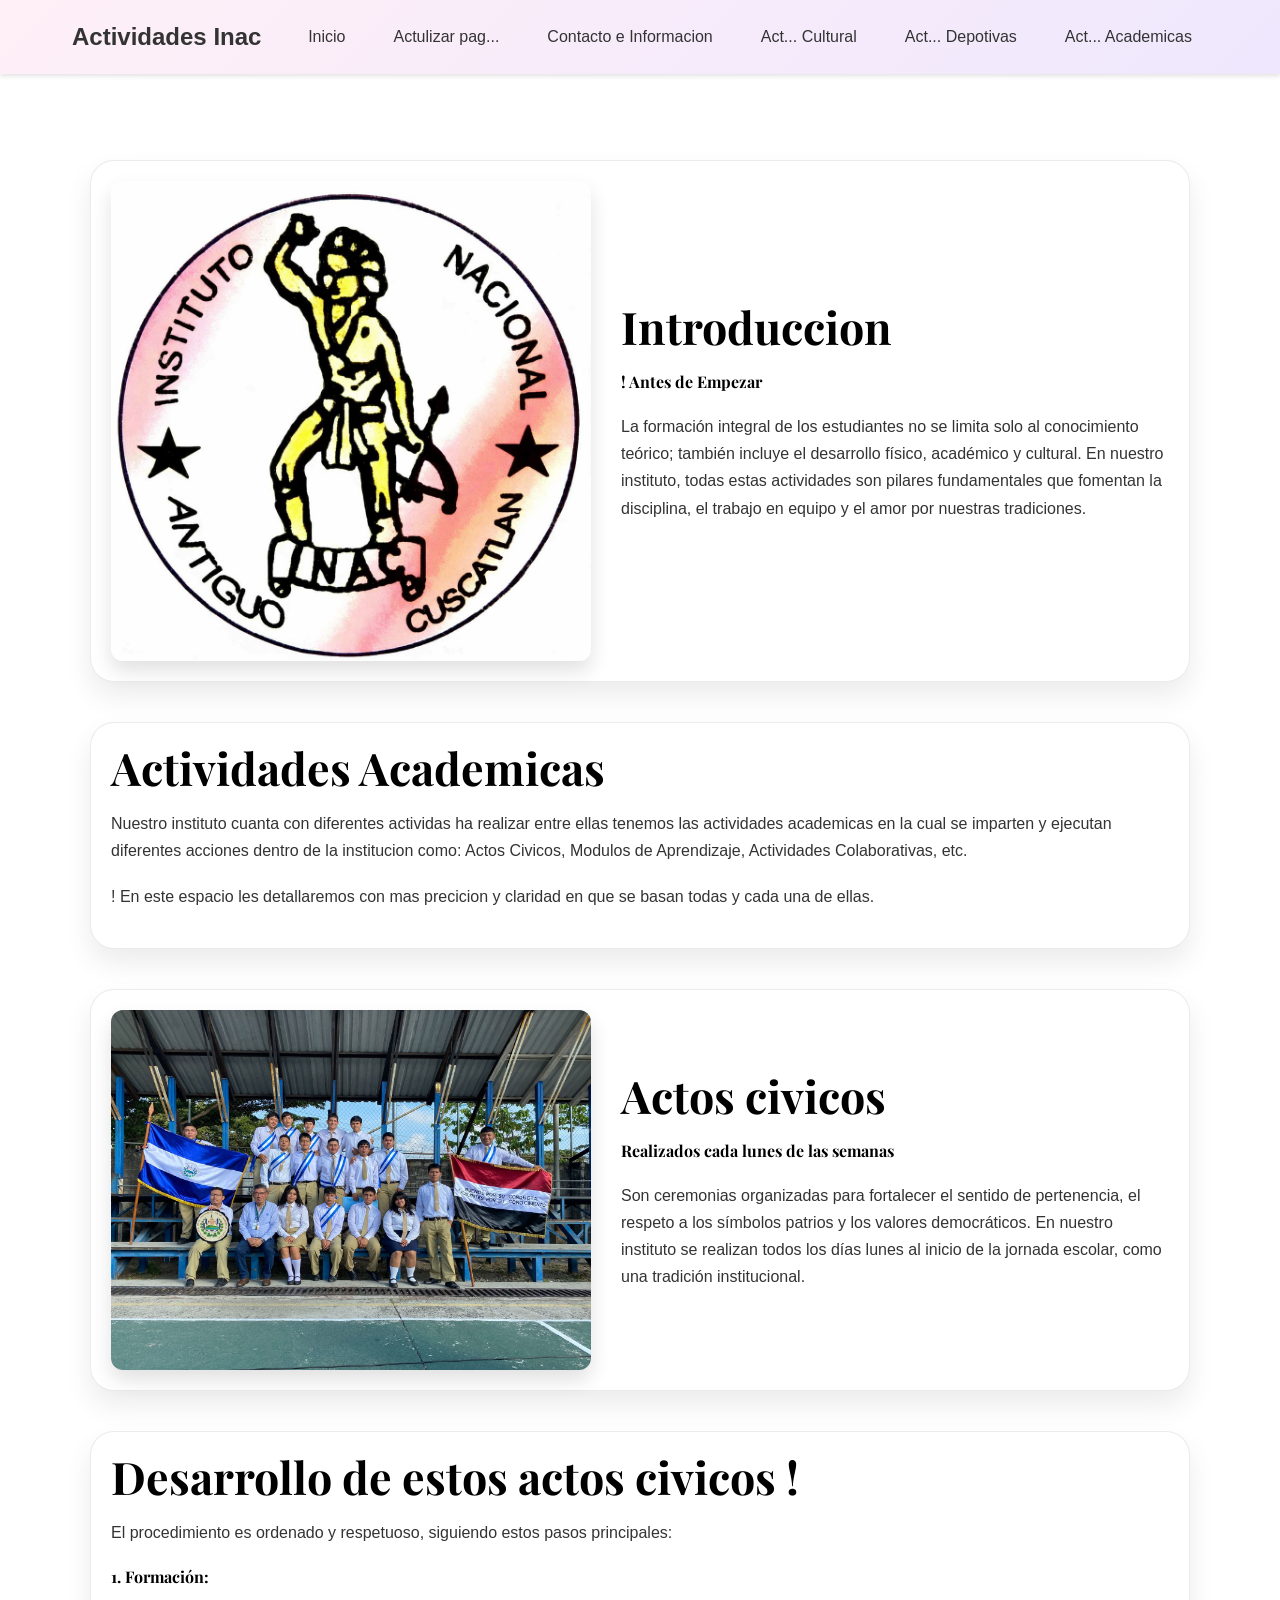
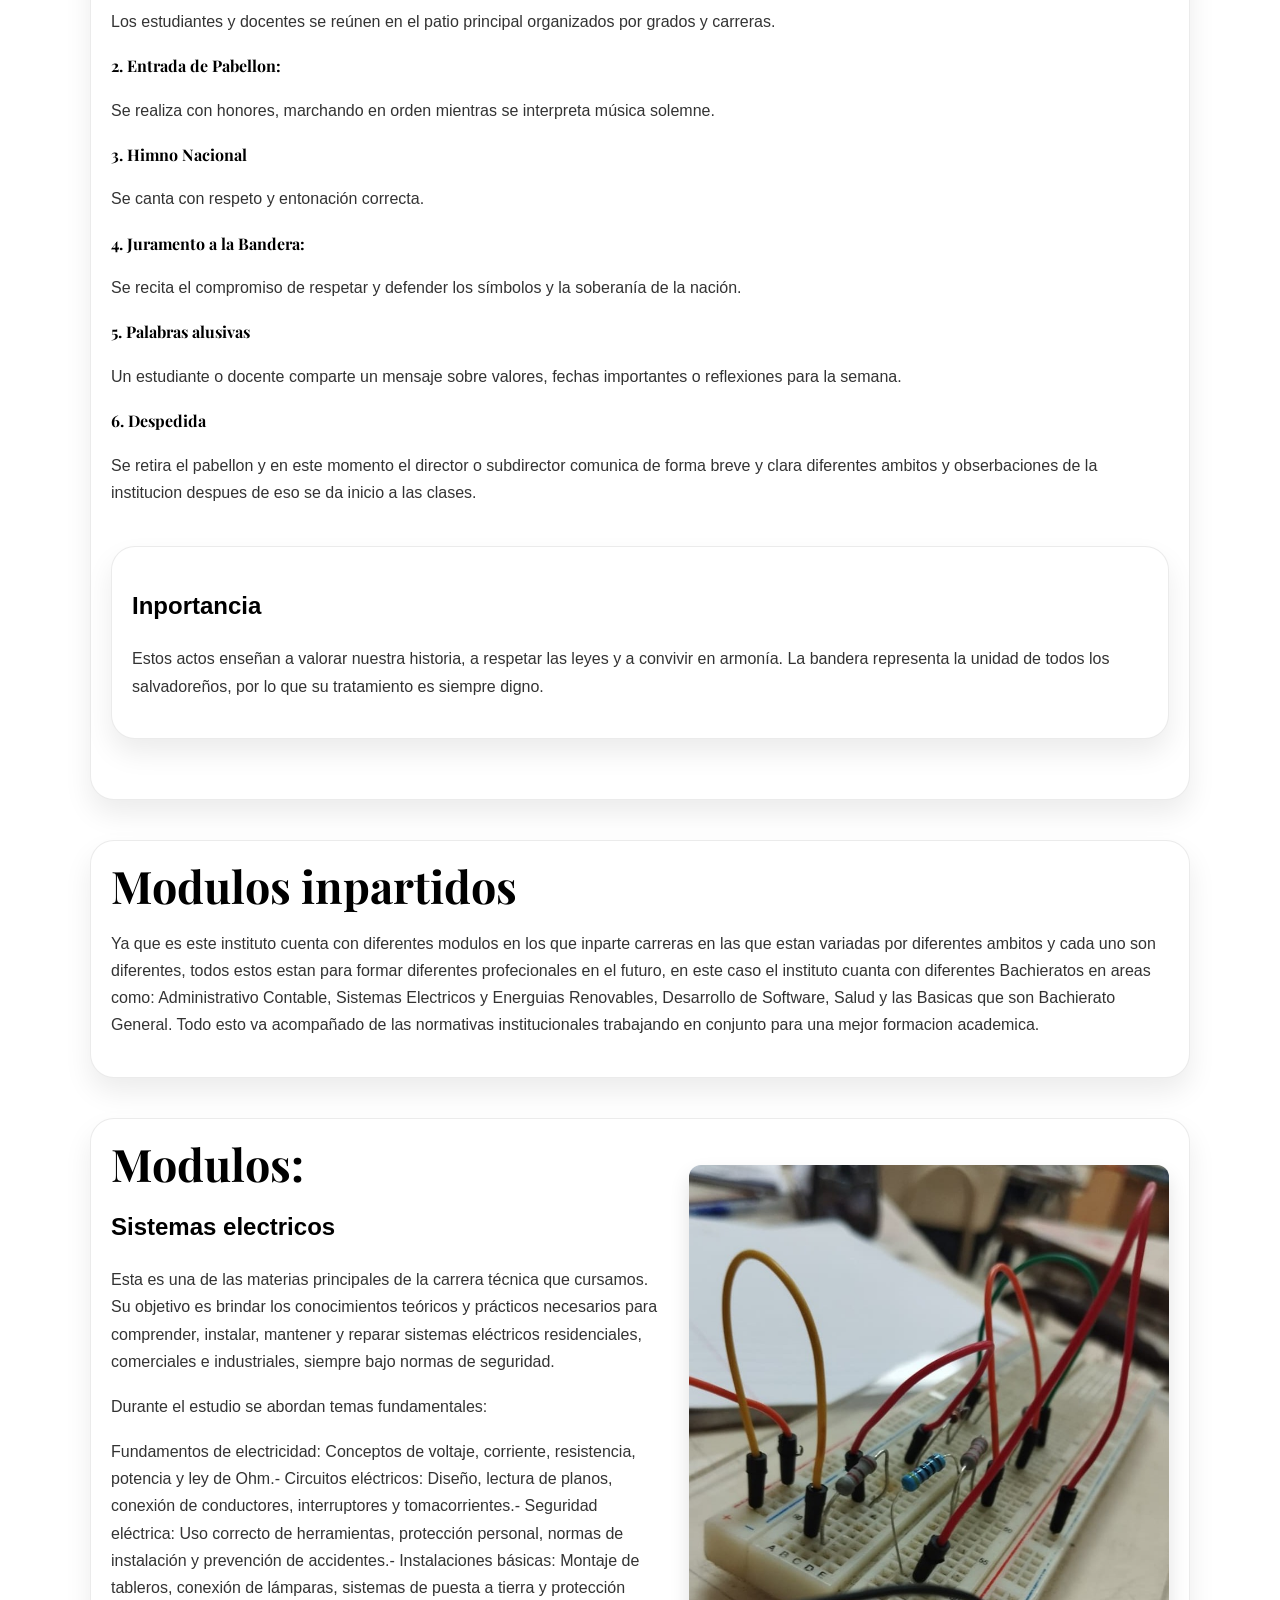
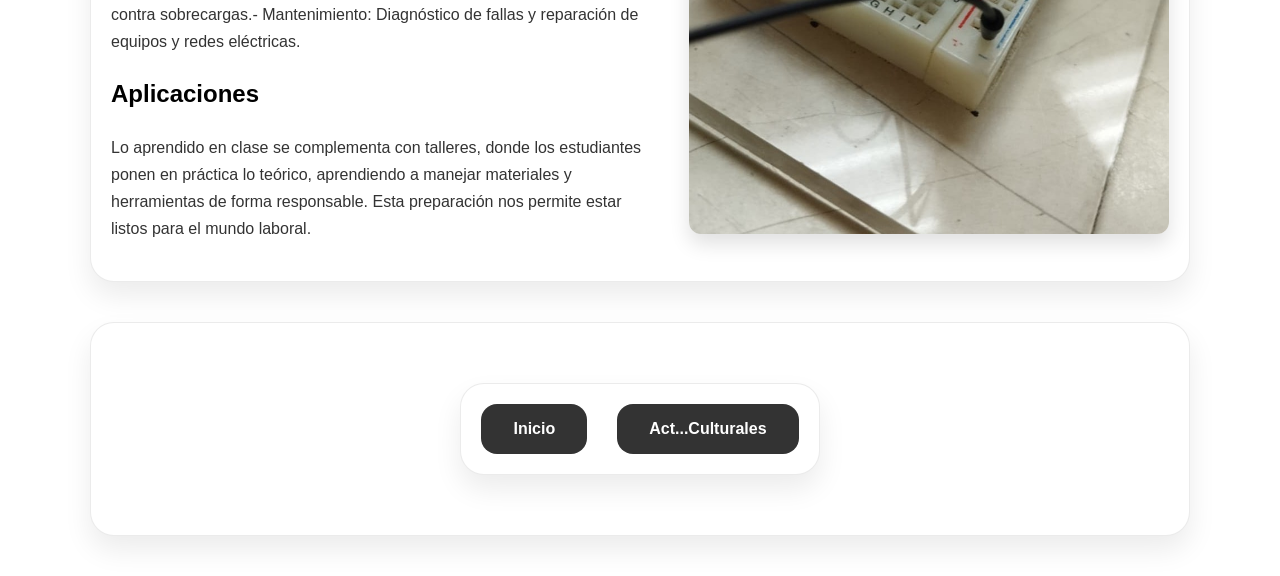
==== commit 3b8c4896: "Add files via upload" ====
--- a/actividadesinacp.html
+++ b/actividadesinacp.html
@@ -89,8 +89,8 @@
    <section   class="detalle-barroco">
             <img src="IMGs/inaclogo.jpg" alt="El Barroco">
             <div class="detalle-contenido">
-                <h1>Introducción</h1>
-                <h4>Antes de Empezar</h4>
+                <h1>Introduccion</h1>
+                <h4>! Antes de Empezar</h4>
                 <p>La formación integral de los estudiantes no se limita solo al conocimiento teórico;
                      también incluye el desarrollo físico, académico y cultural. En nuestro instituto, 
                      todas estas actividades son pilares fundamentales que fomentan la disciplina, el trabajo 
@@ -102,14 +102,14 @@
         <section class="detalle-barroco reverse">
             
             <div class="detalle-contenido">
-                <h1>Actividades Académicas</h1>
-                <h4></h4>
-                <p>Nuestro instituto cuenta con diferentes actividas ha realizar entre ellas tenemos las actividades academicas en la cual se imparten y ejecutan diferentes acciones dentro 
+                <h1>Actividades Academicas</h1>
+                <h4></h4>
+                <p>Nuestro instituto cuanta con diferentes actividas ha realizar entre ellas tenemos las actividades academicas en la cual se imparten y ejecutan diferentes acciones dentro 
                     de la institucion como: Actos Civicos, Modulos de Aprendizaje, Actividades Colaborativas, etc.
                 </p>
 
                 <h4></h4>
-                     <p>En este espacio les detallaremos con mas precicion y claridad en que se basan todas y cada una de ellas.</p>
+                     <p> ! En este espacio les detallaremos con mas precicion y claridad en que se basan todas y cada una de ellas.</p>
             </div>
         </section>
 
@@ -117,7 +117,7 @@
         <section id="Caracteristicas" class="detalle-barroco">
             <img src="IMGs/actocivico.jpg" alt="Contenido barroco">
             <div class="detalle-contenido">
-                <h1>Actos cívicos</h1>
+                <h1>Actos civicos</h1>
                 
                <h4>Realizados cada lunes de las semanas
                 </h4>
@@ -130,7 +130,7 @@
 
         <section class="detalle-barroco">
             <div class="detalle-contenido">
-               <h1>Desarrollo de estos actos cívicos
+               <h1>Desarrollo de estos actos civicos !
                 </h1>
                 <p> El procedimiento es ordenado y respetuoso, siguiendo estos pasos principales:</p>
 
@@ -185,9 +185,9 @@
 <section class="detalle-barroco reverse">
             
             <div class="detalle-contenido">
-                <h1> Módulos impartidos</h1>
+                <h1> Modulos inpartidos</h1>
                 <h2></h2>
-                <p>Ya que es este instituto cuenta con diferentes modulos en los que imparte carreras en las que estan variadas por diferentes ambitos y cada uno son diferentes, todos estos estan para 
+                <p>Ya que es este instituto cuenta con diferentes modulos en los que inparte carreras en las que estan variadas por diferentes ambitos y cada uno son diferentes, todos estos estan para 
                     formar diferentes profecionales en el futuro, en este caso el instituto cuanta con diferentes Bachieratos en areas como: Administrativo Contable, Sistemas Electricos y Energuias Renovables, Desarrollo de Software, Salud y las Basicas que son Bachierato General. 
                     Todo esto va acompañado de las normativas institucionales trabajando en conjunto para una mejor formacion academica.
                 </p>
@@ -204,8 +204,8 @@
     <img src="IMGs/modulo.jpg" alt="Carácter barroco">
     
             <div class="detalle-contenido">
-                <h1>Módulos:</h1>
-                <h2> Sistemas eléctricos</h2>
+                <h1>Modulos:</h1>
+                <h2> Sistemas electricos</h2>
                   <p>Esta es una de las materias principales de la carrera técnica que cursamos. 
                     Su objetivo es brindar los conocimientos teóricos y prácticos necesarios para comprender, instalar, 
                     mantener y reparar sistemas eléctricos residenciales, comerciales e industriales, siempre bajo normas de seguridad.</p>
@@ -229,21 +229,7 @@
    </section>
 
 
-<section id="Caracteristicas" class="detalle-barroco">
-            <div class="detalle-contenido">
-                <h1>Módulos:</h1>
-                
-               <h4>Contabilidad y Horas Sociales</h4>
-                <p>La contabilidad es una herramienta esencial para el control y la administración eficiente de los recursos de una organización,
-                    ya que permite registrar, clasificar y analizar las operaciones financieras de manera ordenada y precisa. Gracias a ella, es posible conocer
-                    la situación económica de una institución y tomar decisiones que contribuyan a su crecimiento y buen funcionamiento. Durante el desarrollo de las horas
-                    sociales, se participó en actividades de protocolo orientadas a apoyar la organización de reuniones y entregas de notas para padres de familia.
-                    Entre las tareas realizadas estuvieron el arreglo y distribución de sillas para garantizar un espacio adecuado y ordenado, así como la toma de asistencia de los 
-                    padres que asistieron a cada actividad. Estas labores permitieron fortalecer valores como la responsabilidad, la puntualidad, el trabajo en equipo y el compromiso 
-                    con la comunidad educativa, además de poner en práctica conocimientos relacionados con la organización y el apoyo administrativo, aspectos que guardan relación 
-                    con el área de contabilidad y gestión institucional.</p>
-            </div>
-        </section>
+
 
 
 
@@ -296,4 +282,4 @@
 }
 </script>
 </body>
-</html>
+</html>
--- a/styles.css
+++ b/styles.css
@@ -9,18 +9,46 @@
 body {
      line-height: 1.6;
      opacity: 0;
-     transform: translateY(16px);
-     transition: opacity 0.85s ease, transform 0.85s ease;
+     transition: opacity 0.85s ease;
 }
 
 body.site-loaded {
      opacity: 1;
-     transform: translateY(0);
 }
 
 header {
-    box-shadow: 0 2px 5px rgba(0, 0, 0, 0.1);
-
+    position: fixed !important;
+    top: 0;
+    left: 0;
+    right: 0;
+    width: 100%;
+    z-index: 9999;
+    background: linear-gradient(135deg, #fff0f7, #e9e4ff, #cbf5ff, #fffbe0);
+    background-size: 400% 400%;
+    animation: animatedGradient 12s ease infinite;
+    box-shadow: 0 2px 5px rgba(0, 0, 0, 0.12);
+}
+
+@keyframes animatedGradient {
+    0% {
+        background-position: 0% 50%;
+    }
+    50% {
+        background-position: 100% 50%;
+    }
+    100% {
+        background-position: 0% 50%;
+    }
+}
+
+main {
+    padding-top: 7rem;
+}
+
+@media (max-width: 768px) {
+    main {
+        padding-top: 8rem;
+    }
 }
 
 nav {
@@ -76,7 +104,7 @@
     width: 100%;
     height: 3px;
     background: #333;
-    border-radius: 999px;
+    border-radius: 900;
     transition: transform 0.3s ease, opacity 0.3s ease;
     margin: 4px 0;
 }
@@ -284,6 +312,131 @@
     padding: 0.75rem 1.5rem;
     position: relative;
     overflow: hidden;
+}
+
+.hidden {
+    display: none !important;
+}
+
+#Propiedades,
+.video-section {
+    transition: opacity 0.35s ease, transform 0.35s ease;
+}
+
+.fade-out {
+    opacity: 0;
+    transform: translateY(-18px);
+}
+
+.video-section {
+    margin: 2rem auto;
+    max-width: 960px;
+    padding: 1.5rem;
+    background: rgba(255, 255, 255, 0.97);
+    border-radius: 24px;
+    box-shadow: 0 14px 30px rgba(0, 0, 0, 0.08);
+}
+
+.video-card {
+    display: flex;
+    flex-direction: column;
+    gap: 1.25rem;
+    align-items: center;
+    text-align: center;
+}
+
+.video-center-card {
+    grid-column: 1 / -1;
+    justify-self: center;
+    width: 100%;
+    max-width: 520px;
+}
+
+.video-center-card h3 {
+    text-align: center;
+    margin: 0.4rem 0 0.2rem 0;
+    font-size: 1.2rem;
+}
+
+.video-center-card .descripcion {
+    text-align: center;
+    margin: 0.2rem 0 0.8rem 0;
+    color: #555;
+}
+
+.video-header {
+    display: flex;
+    justify-content: center;
+    align-items: center;
+    gap: 1rem;
+    flex-wrap: wrap;
+}
+
+.video-header h2 {
+    margin: 0;
+    font-family: 'Montserrat', sans-serif;
+    font-size: 1.65rem;
+    color: #222;
+}
+
+.video-header p {
+    margin: 0.4rem 0 0;
+    color: #555;
+    line-height: 1.6;
+}
+
+.video-fullscreen-btn {
+    border: none;
+    background: rgba(0, 0, 0, 0.08);
+    color: #111;
+    width: 3rem;
+    height: 3rem;
+    border-radius: 14px;
+    cursor: pointer;
+    font-size: 1rem;
+    display: grid;
+    place-items: center;
+    transition: background-color 0.25s ease, transform 0.25s ease;
+}
+
+.video-fullscreen-btn:hover {
+    background: rgba(0, 0, 0, 0.14);
+    transform: scale(1.05);
+}
+
+.video-player {
+    width: 100%;
+    max-height: 520px;
+    border-radius: 18px;
+    background: #000;
+}
+
+.volver-video {
+    width: max-content;
+    margin: 0 auto;
+}
+
+@media (max-width: 768px) {
+    .video-section {
+        margin: 1rem;
+        padding: 1rem;
+    }
+
+    .video-header {
+        flex-direction: column;
+        align-items: flex-start;
+    }
+
+    .video-fullscreen-btn {
+        width: 2.8rem;
+        height: 2.8rem;
+    }
+}
+
+@media (max-width: 520px) {
+    .video-player {
+        max-height: 320px;
+    }
 }
 
 @media (max-width: 768px) {
